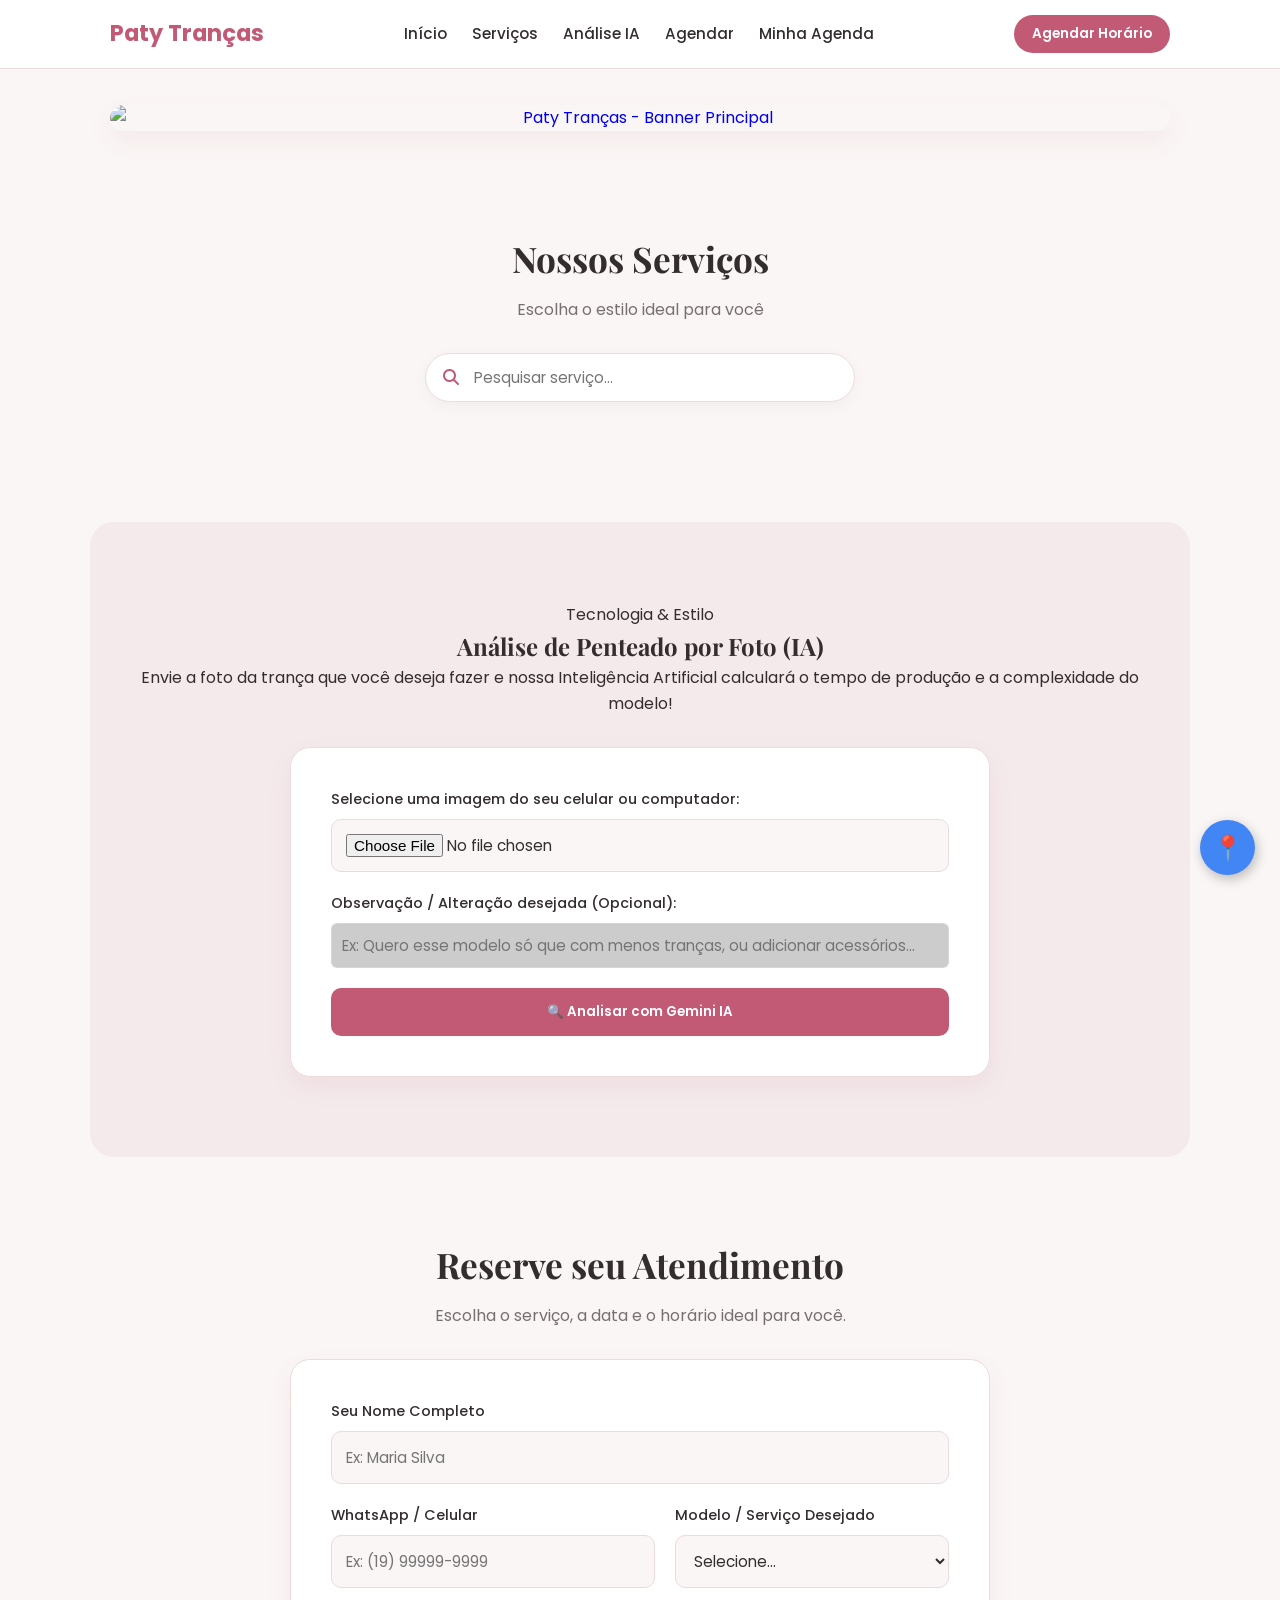
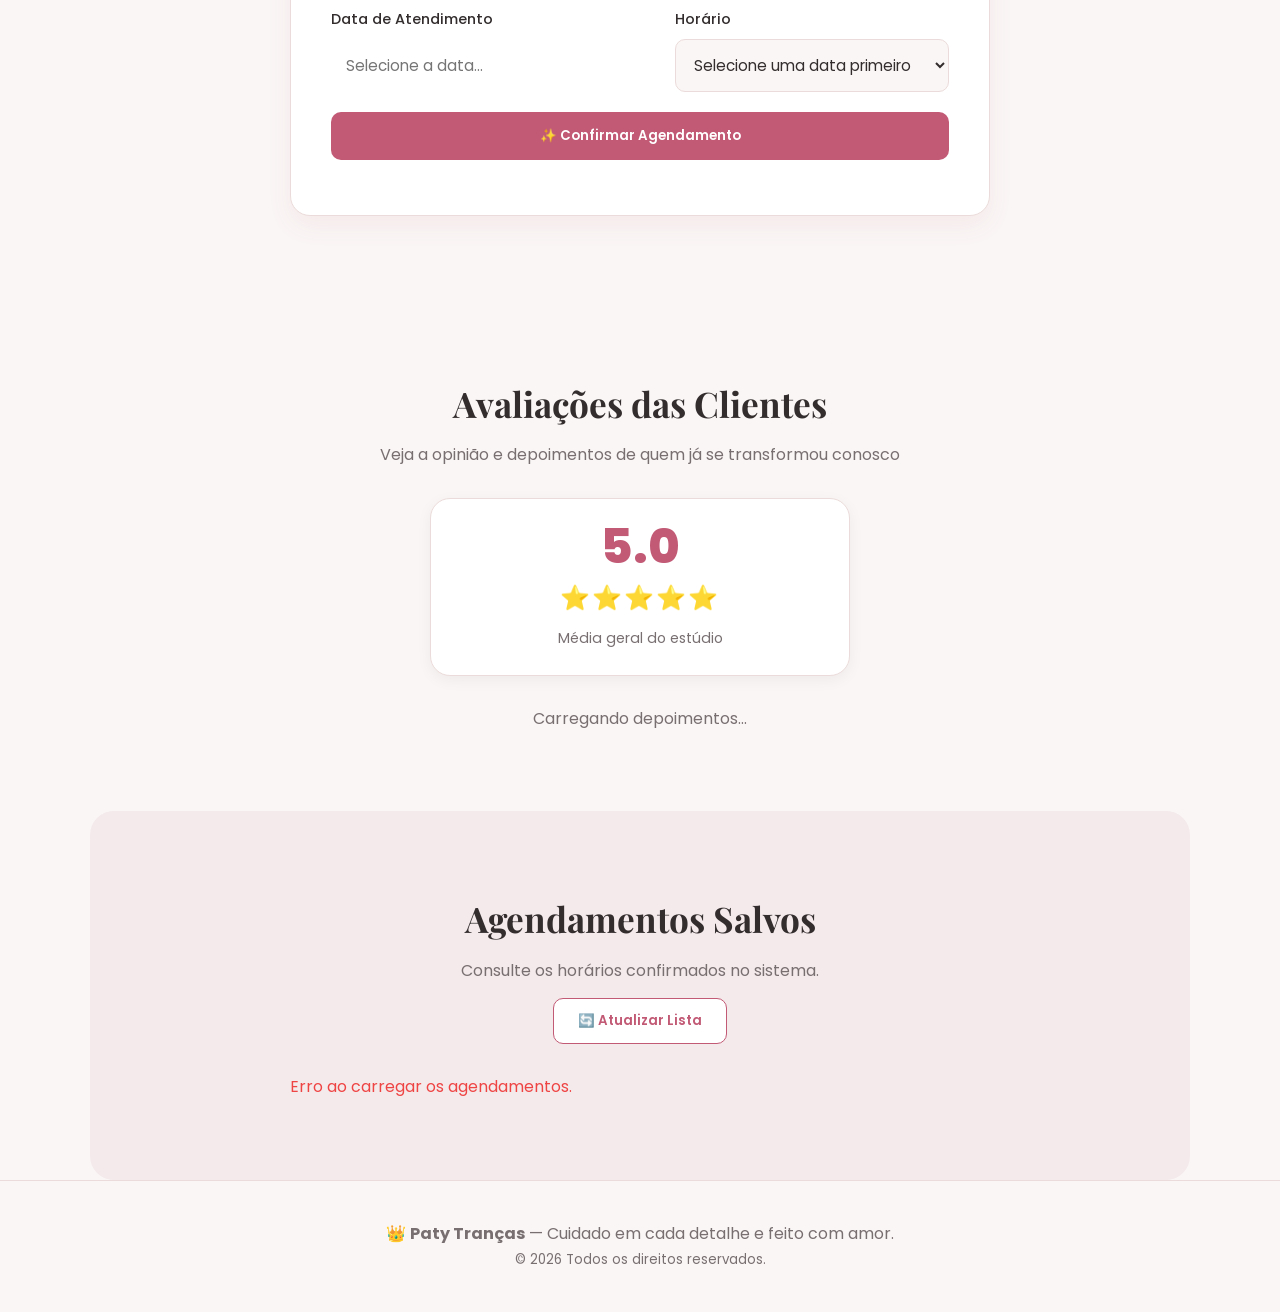
==== frontend/index.html @ fee3b2e7 "Add files via upload" ====
<!DOCTYPE html>
<html lang="pt-BR">
<head>
  <meta charset="UTF-8">
  <meta name="viewport" content="width=device-width, initial-scale=1.0">
  <title>Paty Tranças | Especialista em Penteados Afro</title>
  <link rel="stylesheet" href="style.css">
  <link href="https://fonts.googleapis.com/css2?family=Playfair+Display:wght@600;700&family=Poppins:wght@300;400;500;600&display=swap" rel="stylesheet">
  <!-- Biblioteca Font Awesome para ícones -->
  <link rel="stylesheet" href="https://cdnjs.cloudflare.com/ajax/libs/font-awesome/6.5.1/css/all.min.css">
  
  <!-- Flatpickr (Estilos do calendário personalizado) -->
  <link rel="stylesheet" href="https://cdn.jsdelivr.net/npm/flatpickr/dist/flatpickr.min.css">
  <link rel="stylesheet" type="text/css" href="https://npmcdn.com/flatpickr/dist/themes/dark.css">
</head>
<body>

  <!-- Menu de Navegação Fixo -->
  <header class="navbar">
    <div class="nav-container">
		<a href="#" class="brand-logo" id="brandLogoContainer">
		  <!-- Imagem inserida dinamicamente via JS -->
		  <span id="brandLogoText">Paty Tranças</span>
		</a>
      
      <!-- Botão Menu visível apenas no Celular -->
      <button class="btn-menu-toggle" onclick="toggleMenuMobile()">Menu</button>

      <!-- Caixa do Menu (desktop normal / modal no mobile) -->
      <nav class="nav-menu" id="navMenu">
        <a href="#home" onclick="fecharMenuMobile()">Início</a>
        <a href="#servicos" onclick="fecharMenuMobile()">Serviços</a>
        <a href="#ia" onclick="fecharMenuMobile()">Análise IA</a>
        <a href="#agendar" onclick="fecharMenuMobile()">Agendar</a>
        <a href="#meus-agendamentos" onclick="fecharMenuMobile()">Minha Agenda</a>
      </nav>

      <a href="#agendar" class="btn-nav-cta">Agendar Horário</a>
    </div>
  </header>

  <!-- Hero Section com Banners Responsivos -->
  <section id="home" class="hero">
  <div class="hero-container">
    <a id="bannerLink" href="#agendar" class="banner-link">
      <picture>
        <source id="bannerMobileSource" media="(max-width: 768px)" srcset="">
        <img id="bannerDesktopImg" src="" alt="Paty Tranças - Banner Principal" class="hero-banner-img">
      </picture>
    </a>
  </div>
</section>

  <!-- Serviços & Catálogo -->
	<section id="servicos" class="section-container">
	  <div class="section-title">
		<h2>Nossos Serviços</h2>
		<p>Escolha o estilo ideal para você</p>
	  </div>

	  <!-- Barra de Pesquisa de Serviços -->
	  <div class="search-box-container">
	    <div class="search-box">
	      <i class="fas fa-search search-icon"></i>
	      <input type="text" id="inputBuscaServico" placeholder="Pesquisar serviço..." aria-label="Pesquisar serviço" oninput="filtrarServicos()">
	    </div>
	  </div>

	  <div id="gridServicos" class="grid-servicos">
		<!-- Os cards serão inseridos aqui pelo JS -->
	  </div>
	</section>

	<!-- Modal com os detalhes do serviço -->
	<div id="modalServico" class="modal-overlay" onclick="fecharModalServico(event)">
	  <div class="modal-card">
		<button class="btn-close" onclick="fecharModalServico(null, true)">&times;</button>
		<img id="modalFoto" src="" alt="Foto da trança" class="modal-img">
		<h2 id="modalNome"></h2>
		<p id="modalPreco" class="price-tag" style="margin: 10px 0;"></p>
		<p id="modalDescricaoLonga" style="color: var(--text-muted); margin-bottom: 20px;"></p>
		<a href="#agendar" class="btn-primary btn-full" onclick="fecharModalServico(null, true)">Agendar este Serviço</a>
	  </div>
	</div>

	<!-- Modal de Avaliação do Atendimento -->
	<div id="modalAvaliacao" class="modal-overlay" onclick="fecharModalAvaliacao(event)">
	  <div class="modal-card">
		<button class="btn-close" onclick="fecharModalAvaliacao(null, true)">&times;</button>
		<h2 style="margin-bottom: 10px; color: var(--primary);">⭐ Avaliar Atendimento</h2>
		<p style="color: var(--text-muted); margin-bottom: 20px; font-size: 0.9rem;">
		  Sua opinião é muito importante para nós! Avalie como foi sua experiência.
		</p>

		<!-- 1. Tempo de Execução -->
		<div class="rating-group">
		  <label><strong>⏱️ Tempo de Execução:</strong></label>
		  <div class="stars-container" id="starsTempoExecucao">
		    <i class="far fa-star star-btn" onclick="selecionarEstrela('starsTempoExecucao', 1)"></i>
		    <i class="far fa-star star-btn" onclick="selecionarEstrela('starsTempoExecucao', 2)"></i>
		    <i class="far fa-star star-btn" onclick="selecionarEstrela('starsTempoExecucao', 3)"></i>
		    <i class="far fa-star star-btn" onclick="selecionarEstrela('starsTempoExecucao', 4)"></i>
		    <i class="far fa-star star-btn" onclick="selecionarEstrela('starsTempoExecucao', 5)"></i>
		  </div>
		</div>

		<!-- 2. Avaliação da Trança -->
		<div class="rating-group">
		  <label><strong>💇‍♀️ Avaliação da Trança:</strong></label>
		  <div class="stars-container" id="starsAvaliacaoTranca">
		    <i class="far fa-star star-btn" onclick="selecionarEstrela('starsAvaliacaoTranca', 1)"></i>
		    <i class="far fa-star star-btn" onclick="selecionarEstrela('starsAvaliacaoTranca', 2)"></i>
		    <i class="far fa-star star-btn" onclick="selecionarEstrela('starsAvaliacaoTranca', 3)"></i>
		    <i class="far fa-star star-btn" onclick="selecionarEstrela('starsAvaliacaoTranca', 4)"></i>
		    <i class="far fa-star star-btn" onclick="selecionarEstrela('starsAvaliacaoTranca', 5)"></i>
		  </div>
		</div>

		<!-- 3. Sugestão -->
		<div class="form-group" style="margin-top: 15px;">
		  <label for="inputSugestaoServ"><strong>💬 Sugestão / Comentário:</strong></label>
		  <textarea id="inputSugestaoServ" placeholder="Deixe seu comentário ou sugestão..." rows="3" style="width:100%; padding:12px; border-radius:10px; border:1px solid var(--border); font-family:inherit; font-size:0.95rem; outline:none; background:var(--bg-main); color:var(--text-main);"></textarea>
		</div>

		<button class="btn-primary btn-full" style="margin-top: 15px;" onclick="submeterAvaliacao()">✨ Enviar Avaliação</button>
		<div id="msgStatusAvaliacao" style="margin-top: 12px; text-align: center; font-weight: 600;"></div>
	  </div>
	</div>

  <!-- Ferramenta de IA Exclusiva -->
  <section id="ia" class="section-container bg-highlight">
    <div class="ia-box">
      <div class="ia-header">
        <span class="badge-tag">Tecnologia & Estilo</span>
        <h2>Análise de Penteado por Foto (IA)</h2>
        <p>Envie a foto da trança que você deseja fazer e nossa Inteligência Artificial calculará o tempo de produção e a complexidade do modelo!</p>
      </div>

      <div class="ia-card">
        <div class="form-group">
          <label for="fotoInput">Selecione uma imagem do seu celular ou computador:</label>
          <input type="file" id="fotoInput" accept="image/*" onchange="previewFoto(event)">
        </div>

        <div id="previewContainer" class="preview-box" style="display: none;">
          <img id="imgPreview" src="" alt="Pré-visualização">
        </div>

        <!-- ADICIONE O CAMPO DE OBSERVAÇÃO LOGO ABAIXO -->
        <div class="form-group" style="margin-top: 15px;">
          <label for="observacaoIA">Observação / Alteração desejada (Opcional):</label>
          <input type="text" id="observacaoIA" placeholder="Ex: Quero esse modelo só que com menos tranças, ou adicionar acessórios..." style="width: 100%; padding: 10px; border-radius: 6px; border: 1px solid rgba(255,255,255,0.2); background: rgba(0,0,0,0.2); color: white;">
        </div>

        <button class="btn-primary btn-full" onclick="analisarFoto()">🔍 Analisar com Gemini IA</button>

        <div id="resultadoIA" class="resultado-ia-card" style="display: none;"></div>
      </div>
    </div>
  </section>

  <!-- Seção de Agendamento -->
  <section id="agendar" class="section-container">
    <div class="section-title">
      <h2>Reserve seu Atendimento</h2>
      <p>Escolha o serviço, a data e o horário ideal para você.</p>
    </div>

    <div class="form-card">
      <form id="formAgendamento" onsubmit="agendar(event)">
        <div class="form-group">
          <label for="nome">Seu Nome Completo</label>
          <input type="text" id="nome" placeholder="Ex: Maria Silva" required>
        </div>

        <div class="form-row">
          <div class="form-group">
            <label for="telefone">WhatsApp / Celular</label>
            <input type="tel" id="telefone" placeholder="Ex: (19) 99999-9999" maxlength="15" required>
          </div>
          <div class="form-group">
            <label for="servico">Modelo / Serviço Desejado</label>
            <select id="servico" required>
              <option value="">Selecione...</option>
              <option value="Box Braids">Box Braids</option>
              <option value="Nagô Desenhada">Nagô Desenhada</option>
              <option value="Goddess Braids">Goddess Braids</option>
              <option value="Fulani Braids">Fulani Braids</option>
            </select>
          </div>
        </div>

        <div class="form-row">
          <div class="form-group">
            <label for="data">Data de Atendimento</label>
            <!-- Alterado para type="text" para o Flatpickr gerenciar o calendário personalizado -->
            <input type="text" id="data" placeholder="Selecione a data..." readonly required style="cursor: pointer;">
          </div>
          <div class="form-group">
            <label for="horario">Horário</label>
            <!-- Alterado de input type="time" para select -->
            <select id="horario" required>
              <option value="">Selecione uma data primeiro</option>
            </select>
          </div>
        </div>

        <div style="display: flex; flex-direction: column; gap: 10px;">
          <button type="submit" id="btnSubmitAgendamento" class="btn-primary btn-full">✨ Confirmar Agendamento</button>
          <button type="button" id="btnCancelarReagendamento" class="btn-secondary btn-full" style="display: none;" onclick="cancelarModoReagendamento()">❌ Cancelar Reagendamento</button>
        </div>
      </form>
      <div id="mensagemStatus" class="status-msg"></div>
    </div>
  </section>

  <!-- Seção de Avaliações e Depoimentos das Clientes -->
  <section id="avaliacoes-publicas" class="section-container">
    <div class="section-title">
      <h2>Avaliações das Clientes</h2>
      <p>Veja a opinião e depoimentos de quem já se transformou conosco</p>
    </div>

    <!-- Média Geral de Estrelas -->
    <div id="caixaMediaAvaliacoes" class="media-avaliacoes-card">
      <div class="media-score-box">
        <span id="scoreMediaTranca" class="score-num">5.0</span>
        <div id="starsMediaTranca" class="stars-display">⭐⭐⭐⭐⭐</div>
        <span id="totalAvaliacoesText" class="total-reviews">Média geral do estúdio</span>
      </div>
    </div>

    <!-- Grid de Comentários Aprovados -->
    <div id="gridComentariosPublicos" class="grid-comentarios">
      <p style="text-align: center; color: var(--text-muted); grid-column: 1 / -1;">Carregando depoimentos...</p>
    </div>
  </section>

  <!-- Meus Agendamentos -->
  <section id="meus-agendamentos" class="section-container bg-highlight">
    <div class="section-title">
      <h2>Agendamentos Salvos</h2>
      <p>Consulte os horários confirmados no sistema.</p>
      <button class="btn-secondary" onclick="carregarAgendamentos()" style="margin-top: 15px;">🔄 Atualizar Lista</button>
    </div>

    <div id="listaAgendamentos" class="agendamentos-grid">
      <p style="text-align: center; color: var(--text-muted);">Carregando agendamentos...</p>
    </div>
  </section>

  <!-- Rodapé -->
  <footer>
    <div class="footer-container">
      <p>👑 <strong>Paty Tranças</strong> — Cuidado em cada detalhe e feito com amor.</p>
      <p><small>&copy; 2026 Todos os direitos reservados.</small></p>
    </div>
  </footer>

  <!-- Modal de Localização / Como Chegar -->
  <div id="modalLocalizacao" class="modal-overlay" onclick="fecharModalLocalizacao(event)">
    <div class="modal-card" style="text-align: center;">
      <button class="btn-close" onclick="fecharModalLocalizacao(null, true)">&times;</button>
      <h2 style="margin-bottom: 15px;">📍 Nosso Endereço</h2>
      <p id="textoEnderecoExibicao" style="color: var(--text-muted); margin-bottom: 25px; font-size: 1.05rem;">
        Carregando endereço...
      </p>
      
      <div style="display: flex; flex-direction: column; gap: 12px;">
        <a id="linkGoogleMaps" href="#" target="_blank" class="btn-primary" style="background-color: #4285F4;">
          🗺️ Abrir no Google Maps
        </a>
        <a id="linkUber" href="#" target="_blank" class="btn-secondary">
          🚗 Chamar Uber
        </a>
      </div>
    </div>
  </div>

  <!-- Container dos Botões Flutuantes (WhatsApp, Instagram e Localização) -->
  <div class="social-float-container">
    <!-- Botão WhatsApp -->
    <a id="btnWhatsappFlutuante" href="#" target="_blank" rel="noopener noreferrer" class="social-float whatsapp-float" title="Fale pelo WhatsApp">
      <i class="fab fa-whatsapp"></i>
    </a>

    <!-- Botão Instagram -->
    <a id="btnInstagramFlutuante" href="#" target="_blank" rel="noopener noreferrer" class="social-float instagram-float" title="Siga no Instagram">
      <i class="fab fa-instagram"></i>
    </a>

    <!-- Botão Localização / Como Chegar -->
    <button onclick="abrirModalLocalizacao()" class="social-float location-float" title="Como Chegar">
      📍
    </button>
  </div>

  <!-- Scripts do Flatpickr e Tradução para Português -->
  <script src="https://cdn.jsdelivr.net/npm/flatpickr"></script>
  <script src="https://npmcdn.com/flatpickr/dist/l10n/pt.js"></script>

  <!-- Seu script principal -->
  <script src="script.js"></script>
</body>
</html>
---- frontend/style.css ----
:root {
  --primary: #c25975;
  --primary-hover: #a6435d;
  --gold: #d4af37;
  --bg-main: #faf6f5;
  --bg-card: #ffffff;
  --bg-highlight: #f4eaeb;
  --text-main: #332d2e;
  --text-muted: #786f71;
  --border: #ebdcdb;
  --shadow: 0 10px 25px rgba(194, 89, 117, 0.08);
}

* {
  box-sizing: border-box;
  margin: 0;
  padding: 0;
  font-family: 'Poppins', sans-serif;
  scroll-behavior: smooth;
}

body {
  background-color: var(--bg-main);
  color: var(--text-main);
  line-height: 1.6;
}

h1, h2, h3 {
  font-family: 'Playfair Display', serif;
  color: var(--text-main);
}

/* Navbar Fixa */
.navbar {
  position: fixed;
  top: 0;
  left: 0;
  width: 100%;
  background: rgba(255, 255, 255, 0.95);
  backdrop-filter: blur(8px);
  border-bottom: 1px solid var(--border);
  z-index: 1000;
  padding: 15px 0;
}

.nav-container {
  max-width: 1100px;
  margin: 0 auto;
  padding: 0 20px;
  display: flex;
  justify-content: space-between;
  align-items: center;
  position: relative;
}

.brand-logo {
  display: flex;
  align-items: center;
  text-decoration: none;
  font-family: 'Playfair Display', serif;
  font-size: 1.4rem;
  font-weight: 700;
  color: var(--primary);
}

.brand-logo-img {
  height: 55px !important;
  width: auto !important;
  max-width: 180px;
  border-radius: 12px;
  object-fit: contain;
  display: block !important;
}

.nav-menu {
  display: flex;
  gap: 25px;
}

.nav-menu a {
  text-decoration: none;
  color: var(--text-main);
  font-size: 0.95rem;
  font-weight: 500;
  transition: 0.2s;
}

.nav-menu a:hover {
  color: var(--primary);
}

.btn-nav-cta {
  background-color: var(--primary);
  color: white;
  padding: 8px 18px;
  border-radius: 20px;
  text-decoration: none;
  font-size: 0.85rem;
  font-weight: 600;
  transition: 0.2s;
}

.btn-nav-cta:hover {
  background-color: var(--primary-hover);
}

/* Botão Menu estilo pílula (Oculto no PC) */
.btn-menu-toggle {
  display: none;
  background-color: #ffffff;
  color: var(--text-main);
  border: 1px solid var(--border);
  padding: 8px 22px;
  border-radius: 20px;
  font-weight: 600;
  font-size: 0.9rem;
  cursor: pointer;
  box-shadow: 0 2px 8px rgba(0,0,0,0.05);
}

/* Hero Section (Área dos Banners Responsivos) */
.hero {
  padding-top: 105px;
  padding-bottom: 20px;
  background: var(--bg-main);
  text-align: center;
  width: 100%;
}

.hero-container {
  max-width: 1100px;
  margin: 0 auto;
  padding: 0 20px;
}

.banner-link {
  display: block;
  text-decoration: none;
  overflow: hidden;
  border-radius: 20px;
  box-shadow: var(--shadow);
  transition: transform 0.2s ease;
}

.banner-link:hover {
  transform: scale(1.005);
}

.hero-banner-img {
  width: 100%;
  height: auto;
  display: block;
  border-radius: 20px;
  object-fit: cover;
}

/* Containers das Seções */
.section-container {
  max-width: 1100px;
  margin: 0 auto;
  padding: 80px 20px;
}

.bg-highlight {
  background-color: var(--bg-highlight);
  border-radius: 24px;
}

.section-title {
  text-align: center;
  margin-bottom: 30px;
}

.section-title h2 {
  font-size: 2.2rem;
  margin-bottom: 10px;
}

.section-title p {
  color: var(--text-muted);
}

/* Barra de Pesquisa de Serviços */
.search-box-container {
  max-width: 450px;
  margin: 0 auto 40px auto;
  padding: 0 10px;
}

.search-box {
  position: relative;
  display: flex;
  align-items: center;
}

.search-icon {
  position: absolute;
  left: 18px;
  color: var(--primary);
  font-size: 1rem;
  pointer-events: none;
}

#inputBuscaServico {
  width: 100%;
  padding: 12px 18px 12px 48px;
  border-radius: 25px;
  border: 1px solid var(--border);
  background-color: var(--bg-card);
  font-size: 0.95rem;
  color: var(--text-main);
  box-shadow: 0 4px 15px rgba(0, 0, 0, 0.04);
  transition: border-color 0.2s, box-shadow 0.2s;
}

#inputBuscaServico:focus {
  border-color: var(--primary);
  box-shadow: 0 4px 18px rgba(194, 89, 117, 0.15);
}

/* Grid de Serviços */
.grid-servicos {
  display: grid;
  grid-template-columns: repeat(auto-fit, minmax(240px, 1fr));
  gap: 25px;
}

.card-servico {
  background: var(--bg-card);
  padding: 25px;
  border-radius: 16px;
  border: 1px solid var(--border);
  box-shadow: var(--shadow);
  transition: transform 0.2s ease, box-shadow 0.2s ease;
  cursor: pointer;
  display: flex;
  flex-direction: column;
}

.card-servico:hover {
  transform: translateY(-5px);
  box-shadow: 0 12px 30px rgba(194, 89, 117, 0.15);
}

.card-servico h3 {
  font-size: 1.3rem;
  color: var(--text-main);
  margin-bottom: 10px;
}

.card-servico-img {
  width: 100%;
  aspect-ratio: 4 / 5;
  object-fit: cover;
  object-position: top center;
  border-radius: 8px;
  margin-bottom: 12px;
}

.card-servico p {
  color: var(--text-muted);
  font-size: 0.9rem;
  margin-bottom: 12px;
  flex-grow: 1;
}

.info-rapida-servico {
  font-size: 0.85rem;
  color: var(--text-muted);
  margin-bottom: 12px;
  background-color: var(--bg-main);
  padding: 8px 12px;
  border-radius: 8px;
}

.price-tag {
  display: inline-block;
  font-weight: 700;
  color: var(--primary);
  font-size: 1.05rem;
}

/* Modal Detalhado de Serviços */
.modal-overlay {
  display: none;
  position: fixed;
  top: 0;
  left: 0;
  width: 100%;
  height: 100%;
  background: rgba(0, 0, 0, 0.6);
  backdrop-filter: blur(4px);
  z-index: 2000;
  justify-content: center;
  align-items: center;
  padding: 20px;
}

.modal-card {
  background: var(--bg-card);
  padding: 30px;
  border-radius: 20px;
  max-width: 500px;
  width: 100%;
  position: relative;
  box-shadow: 0 15px 35px rgba(0, 0, 0, 0.2);
  border: 1px solid var(--border);
  max-height: 90vh;
  overflow-y: auto;
}

.modal-img {
  width: 100%;
  max-height: 260px;
  object-fit: cover;
  border-radius: 14px;
  margin-bottom: 15px;
}

#modalDescricaoLonga small {
  font-size: 0.8rem;
  background-color: rgba(0, 0, 0, 0.04);
  padding: 8px 10px;
  border-left: 3px solid #e67e22;
  border-radius: 4px;
  margin-top: 8px;
}

.btn-close {
  position: absolute;
  top: 15px;
  right: 20px;
  background: none;
  border: none;
  font-size: 2rem;
  cursor: pointer;
  color: var(--text-muted);
  line-height: 1;
}

/* Form e IA Cards */
.form-card, .ia-card {
  background: var(--bg-card);
  padding: 40px;
  border-radius: 20px;
  border: 1px solid var(--border);
  box-shadow: var(--shadow);
  max-width: 700px;
  margin: 0 auto;
}

.ia-header {
  text-align: center;
  margin-bottom: 30px;
}

.form-group {
  margin-bottom: 20px;
  display: flex;
  flex-direction: column;
  gap: 8px;
}

.form-row {
  display: grid;
  grid-template-columns: 1fr 1fr;
  gap: 20px;
}

label {
  font-size: 0.9rem;
  font-weight: 500;
}

input, select {
  background: #faf6f5;
  border: 1px solid var(--border);
  padding: 14px;
  border-radius: 10px;
  font-size: 0.95rem;
  color: var(--text-main);
  outline: none;
}

input:focus, select:focus {
  border-color: var(--primary);
}

.btn-primary {
  background-color: var(--primary);
  color: white;
  border: none;
  padding: 14px 28px;
  border-radius: 10px;
  font-weight: 600;
  cursor: pointer;
  text-decoration: none;
  display: inline-block;
  transition: 0.2s;
  text-align: center;
}

.btn-primary:hover {
  background-color: var(--primary-hover);
}

.btn-secondary {
  background-color: #ffffff;
  color: var(--primary);
  border: 1px solid var(--primary);
  padding: 12px 24px;
  border-radius: 10px;
  font-weight: 600;
  cursor: pointer;
  text-decoration: none;
  display: inline-block;
}

.btn-full {
  width: 100%;
}

.preview-box img {
  max-width: 100%;
  max-height: 250px;
  border-radius: 12px;
  margin-bottom: 15px;
}

.resultado-ia-card {
  margin-top: 25px;
  padding: 20px;
  background-color: #fcf4f6;
  border-left: 4px solid var(--primary);
  border-radius: 8px;
}

/* Agendamentos */
.agendamentos-grid {
  display: flex;
  flex-direction: column;
  gap: 18px;
  max-width: 700px;
  margin: 0 auto;
}

.agendamento-card {
  background: var(--bg-card);
  padding: 20px;
  border-radius: 16px;
  border: 1px solid var(--border);
  box-shadow: var(--shadow);
  display: flex;
  flex-direction: column;
  gap: 12px;
  transition: transform 0.2s ease, box-shadow 0.2s ease;
}

.agendamento-card-header {
  display: flex;
  justify-content: space-between;
  align-items: flex-start;
  gap: 12px;
}

.agendamento-cliente {
  font-size: 1.1rem;
  font-weight: 700;
  color: var(--text-main);
  line-height: 1.3;
}

.agendamento-servico {
  font-size: 0.9rem;
  color: var(--primary);
  font-weight: 600;
  margin-top: 2px;
}

.agendamento-data-badge {
  background: var(--bg-main);
  padding: 6px 14px;
  border-radius: 20px;
  font-size: 0.85rem;
  font-weight: 600;
  color: var(--text-main);
  border: 1px solid var(--border);
  white-space: nowrap;
  flex-shrink: 0;
}

.agendamento-info-row {
  display: flex;
  justify-content: space-between;
  align-items: center;
  flex-wrap: wrap;
  gap: 8px;
  font-size: 0.88rem;
  color: var(--text-muted);
}

/* Avaliação / Estrelas */
.rating-group {
  margin-bottom: 18px;
  display: flex;
  flex-direction: column;
  gap: 8px;
}

.stars-container {
  display: flex;
  gap: 10px;
  font-size: 2rem;
  margin-top: 4px;
}

.star-btn {
  cursor: pointer;
  color: var(--text-main);
  transition: color 0.2s ease, transform 0.15s ease;
}

.star-btn:hover {
  transform: scale(1.2);
}

.star-btn.active {
  color: #d4af37 !important;
}

/* Seção Média de Avaliações e Depoimentos */
.media-avaliacoes-card {
  background: var(--bg-card);
  border: 1px solid var(--border);
  padding: 24px;
  border-radius: 20px;
  text-align: center;
  max-width: 420px;
  margin: 0 auto 30px auto;
  box-shadow: 0 4px 15px rgba(0, 0, 0, 0.05);
}

.score-num {
  font-size: 3rem;
  font-weight: 800;
  color: var(--primary);
  line-height: 1;
}

.stars-display {
  font-size: 1.5rem;
  margin: 8px 0;
  letter-spacing: 2px;
}

.total-reviews {
  font-size: 0.88rem;
  color: var(--text-muted);
}

.grid-comentarios {
  display: grid;
  grid-template-columns: repeat(auto-fit, minmax(280px, 1fr));
  gap: 20px;
  margin-top: 20px;
}

.comentario-card {
  background: var(--bg-card);
  border: 1px solid var(--border);
  border-radius: 16px;
  padding: 20px;
  display: flex;
  flex-direction: column;
  gap: 10px;
  box-shadow: 0 2px 10px rgba(0, 0, 0, 0.03);
}

.comentario-header {
  display: flex;
  justify-content: space-between;
  align-items: center;
}

.comentario-cliente {
  font-weight: 700;
  font-size: 1.05rem;
  color: var(--text-main);
}

.comentario-servico {
  font-size: 0.85rem;
  color: var(--gold);
  font-weight: 600;
}

.comentario-texto {
  font-size: 0.95rem;
  color: var(--text-main);
  line-height: 1.5;
  font-style: italic;
}

.agendamento-solicitacao-box {
  background: rgba(239, 68, 68, 0.08);
  border: 1px solid rgba(239, 68, 68, 0.25);
  padding: 10px 14px;
  border-radius: 12px;
  display: flex;
  justify-content: space-between;
  align-items: center;
  gap: 10px;
  font-size: 0.85rem;
  color: #dc2626;
  font-weight: 500;
}

.agendamento-solicitacao-box.reagendamento {
  background: rgba(59, 130, 246, 0.08);
  border-color: rgba(59, 130, 246, 0.25);
  color: #2563eb;
}

.btn-cancelar-solicitacao {
  background: #ef4444;
  color: white;
  border: none;
  padding: 6px 12px;
  border-radius: 8px;
  font-size: 0.8rem;
  font-weight: 600;
  cursor: pointer;
  white-space: nowrap;
  transition: background 0.2s, transform 0.1s;
}

.btn-cancelar-solicitacao:hover {
  background: #dc2626;
  transform: scale(1.02);
}

.agendamento-card-actions {
  display: flex;
  gap: 10px;
  justify-content: flex-end;
  margin-top: 4px;
}

.agendamento-card-actions button {
  padding: 8px 16px;
  border: none;
  border-radius: 8px;
  color: white;
  cursor: pointer;
  font-size: 0.85rem;
  font-weight: 600;
  transition: opacity 0.2s, transform 0.1s;
}

.agendamento-card-actions button:hover {
  opacity: 0.9;
  transform: scale(1.02);
}

.status-msg {
  margin-top: 15px;
  font-weight: 600;
  text-align: center;
}

/* Rodapé */
footer {
  text-align: center;
  padding: 40px 20px;
  border-top: 1px solid var(--border);
  color: var(--text-muted);
}

/* Botões Flutuantes (WhatsApp + Instagram) */
.social-float-container {
  position: fixed;
  bottom: 25px;
  right: 25px;
  display: flex;
  flex-direction: column;
  gap: 12px;
  z-index: 1000;
  /* Transição suave para deslizar de volta */
  transition: transform 0.4s cubic-bezier(0.25, 0.8, 0.25, 1), opacity 0.4s ease;
}

.social-float {
  width: 55px;
  height: 55px;
  border-radius: 50%;
  color: #ffffff !important;
  display: flex;
  align-items: center;
  justify-content: center;
  font-size: 28px;
  text-decoration: none;
  box-shadow: 2px 4px 12px rgba(0, 0, 0, 0.25);
  transition: transform 0.2s ease-in-out;
}

.social-float:hover {
  transform: scale(1.1);
}

.whatsapp-float {
  background-color: #25d366;
}

.instagram-float {
  background: linear-gradient(45deg, #f09433 0%, #e6683c 25%, #dc2743 50%, #cc2366 75%, #bc1888 100%);
}

.social-float i {
  color: #ffffff !important;
}

/* Estado Recuado / Oculto por Inatividade */
.social-float-container.hidden-idle {
  /* Desliza o container 58px para a direita (deixa ~22px visíveis na borda) */
  transform: translateX(58px);
  opacity: 0.85;
}

/* Revela o botão ao passar o mouse diretamente na pontinha que sobrou */
.social-float-container.hidden-idle:hover {
  transform: translateX(0);
  opacity: 1;
}

/* Estilo específico para o botão flutuante de Localização */
.location-float {
  background-color: #4285F4; /* Azul estilo Google Maps */
  font-size: 24px;          /* Tamanho do emoji/ícone */
  border: none;
  cursor: pointer;
}

.location-float:hover {
  transform: scale(1.1);
}

/* Responsividade Mobile */
@media (max-width: 768px) {
  .hero {
    padding-top: 95px;
  }

  .hero-container {
    padding: 0 12px;
  }

  .banner-link,
  .hero-banner-img {
    border-radius: 16px;
  }

  .form-row { 
    grid-template-columns: 1fr; 
  }

  .btn-nav-cta {
    display: none;
  }

  .btn-menu-toggle {
    display: block;
  }

  .nav-menu {
    display: none;
    position: absolute;
    top: 60px;
    left: 15px;
    right: 15px;
    background: #ffffff;
    border: 1px solid var(--border);
    border-radius: 16px;
    padding: 20px;
    flex-direction: column;
    gap: 12px;
    box-shadow: 0 10px 30px rgba(0, 0, 0, 0.15);
    z-index: 1001;
  }

  .nav-menu.open {
    display: flex;
  }

  .nav-menu a {
    font-size: 1.05rem;
    font-weight: 500;
    padding: 10px 0;
    border-bottom: 1px solid #f2f2f2;
    color: var(--text-main);
  }

  .nav-menu a:last-child {
    border-bottom: none;
  }

  /* Garante que todos os inputs e selects ocupem exatamente a largura interna do quadrado */
  input, select {
    width: 100%;
  }

  /* Ajusta o espaçamento interno do quadrado branco no celular para dar mais margem às laterais */
  .form-card {
    padding: 25px 20px;
  }

  /* Ajustes do Card de Agendamentos no Celular */
  .agendamento-card {
    padding: 16px;
    gap: 12px;
  }

  .agendamento-card-header {
    flex-direction: column;
    align-items: flex-start;
    gap: 6px;
  }

  .agendamento-data-badge {
    align-self: flex-start;
    font-size: 0.8rem;
    padding: 5px 12px;
  }

  .agendamento-card-actions {
    width: 100%;
    margin-top: 6px;
  }

  .agendamento-card-actions button {
    flex: 1;
    text-align: center;
    padding: 10px;
  }

  .agendamento-solicitacao-box {
    flex-direction: column;
    align-items: flex-start;
    gap: 8px;
  }

  .btn-cancelar-solicitacao {
    width: 100%;
    text-align: center;
    padding: 8px;
  }
}

/* ============================================================= */
/* AJUSTES VISUAIS PARA O CALENDÁRIO FLATPICKR                   */
/* ============================================================= */

/* Garante que o input de data tenha a mesma cara dos outros inputs do form */
#data {
  background-color: var(--bg-card, #1e1e1e);
  color: var(--text-main, #ffffff);
  border: 1px solid var(--border-color, rgba(255, 255, 255, 0.1));
  font-family: 'Poppins', sans-serif;
}

/* Personalização leve do tema escuro do Flatpickr para combinar com as cores do site */
.flatpickr-calendar.dark {
  background: #1a1a1a !important;
  box-shadow: 0px 10px 30px rgba(0, 0, 0, 0.5) !important;
  border: 1px solid rgba(255, 255, 255, 0.1) !important;
  font-family: 'Poppins', sans-serif !important;
}

/* Cor de destaque nos dias selecionados (ex: cor primária do seu site) */
.flatpickr-day.selected, 
.flatpickr-day.selected:hover {
  background: var(--primary-color, #c25975) !important;
  border-color: var(--primary-color, #c25975) !important;
}
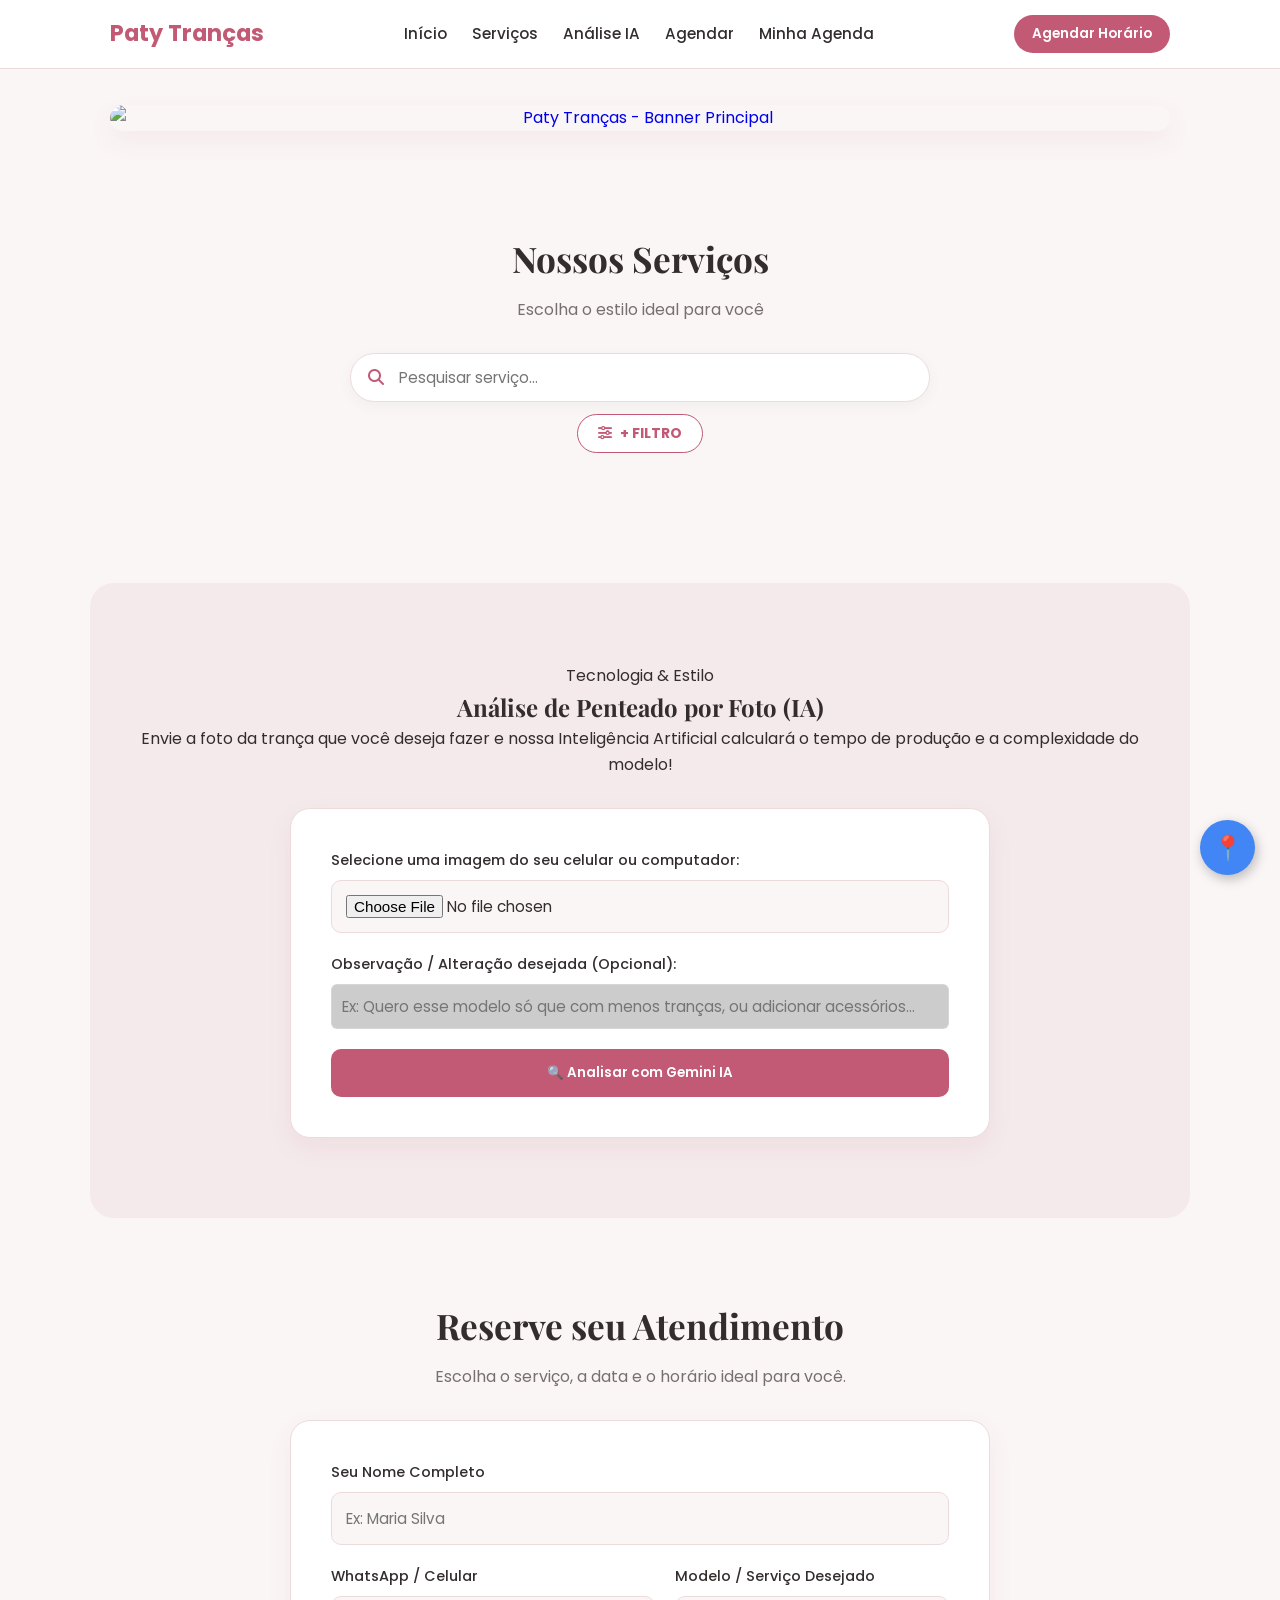
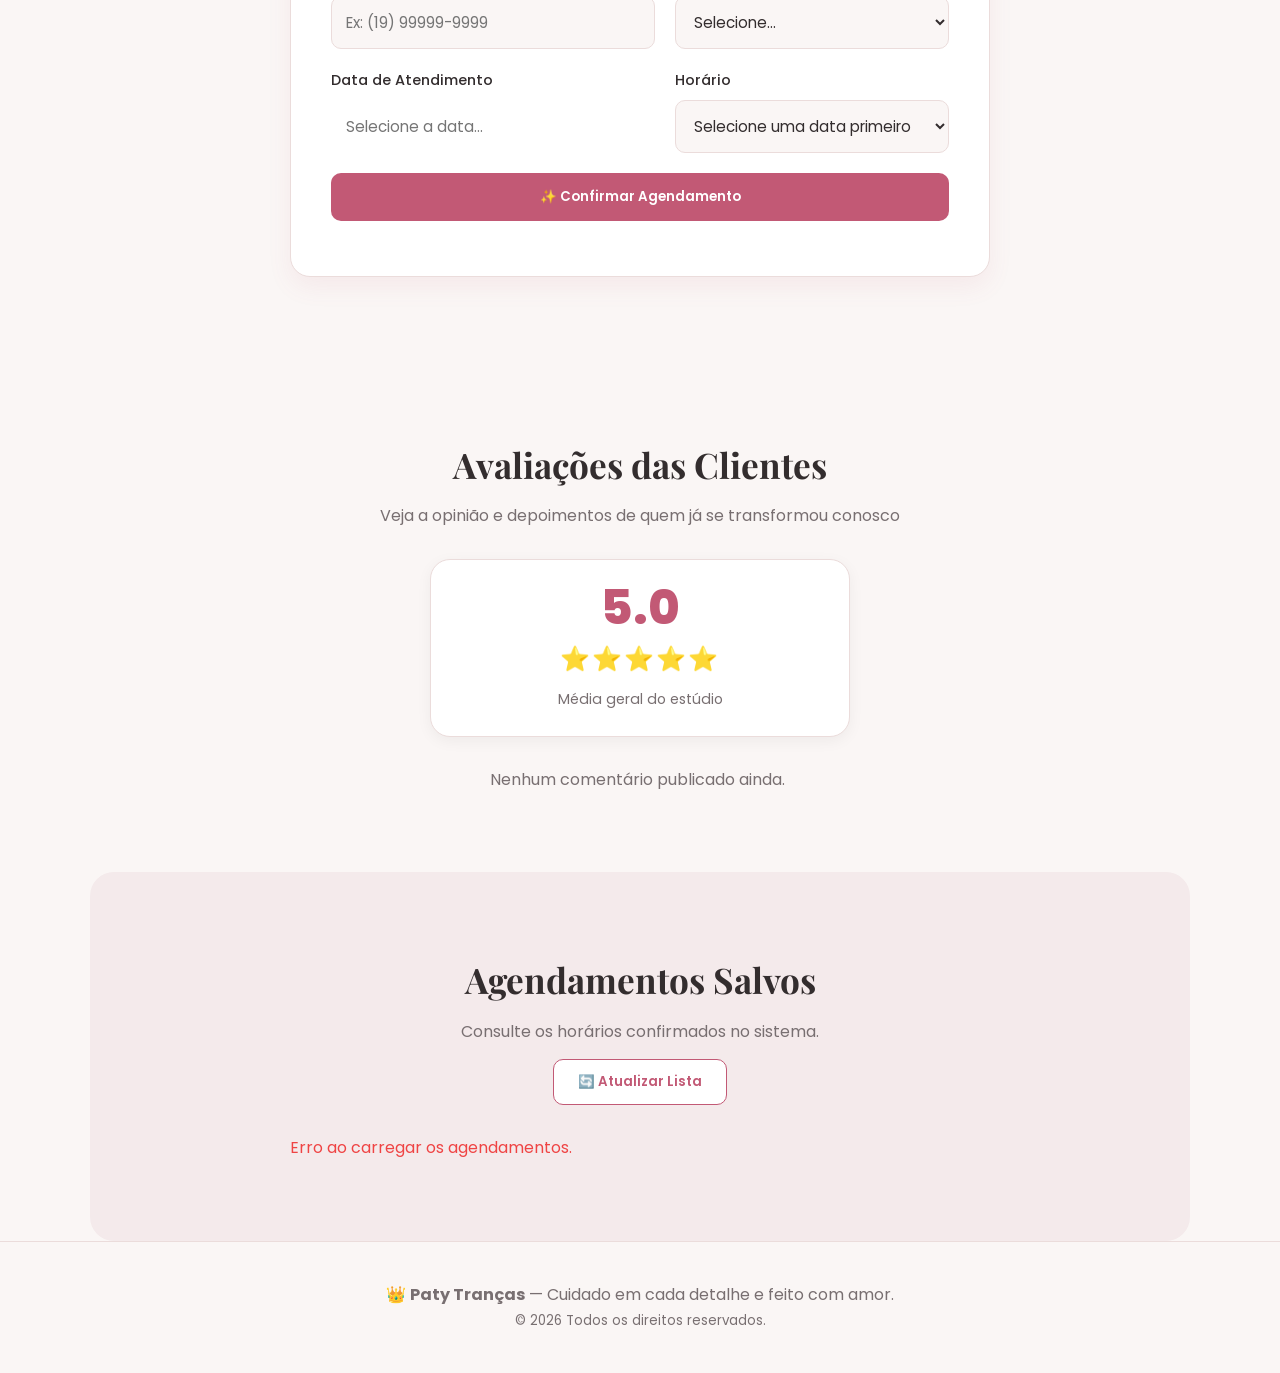
==== commit d428ee3b: "Add files via upload" ====
--- a/frontend/index.html
+++ b/frontend/index.html
@@ -58,11 +58,25 @@
 		<p>Escolha o estilo ideal para você</p>
 	  </div>
 
-	  <!-- Barra de Pesquisa de Serviços -->
+	  <!-- Barra de Pesquisa de Serviços e Filtros -->
 	  <div class="search-box-container">
 	    <div class="search-box">
 	      <i class="fas fa-search search-icon"></i>
 	      <input type="text" id="inputBuscaServico" placeholder="Pesquisar serviço..." aria-label="Pesquisar serviço" oninput="filtrarServicos()">
+	    </div>
+
+	    <!-- Botão e Opções de Filtro -->
+	    <div class="filter-controls-container">
+	      <button class="btn-toggle-filtro" onclick="toggleFiltrosOpcoes()">
+	        <i class="fas fa-sliders-h"></i> + FILTRO
+	      </button>
+
+	      <div id="filtroOpcoesContainer" class="filtro-chips-group" style="display: none;">
+	        <button class="chip-filtro active" onclick="selecionarCategoriaFiltro('todas', this)">Todas</button>
+	        <button class="chip-filtro" onclick="selecionarCategoriaFiltro('feminina', this)">👩 Femininas</button>
+	        <button class="chip-filtro" onclick="selecionarCategoriaFiltro('masculina', this)">👨 Masculinas</button>
+	        <button class="chip-filtro" onclick="selecionarCategoriaFiltro('favorito', this)">❤️ Favoritos</button>
+	      </div>
 	    </div>
 	  </div>
 
--- a/frontend/style.css
+++ b/frontend/style.css
@@ -218,11 +218,106 @@
   box-shadow: 0 4px 18px rgba(194, 89, 117, 0.15);
 }
 
+/* Filtros e Favoritos de Serviços */
+.search-box-container {
+  max-width: 600px;
+  margin: 0 auto 30px auto;
+  display: flex;
+  flex-direction: column;
+  gap: 12px;
+}
+
+.filter-controls-container {
+  display: flex;
+  flex-direction: column;
+  align-items: center;
+  gap: 12px;
+}
+
+.btn-toggle-filtro {
+  background: var(--bg-card);
+  color: var(--primary);
+  border: 1px solid var(--primary);
+  padding: 8px 20px;
+  border-radius: 20px;
+  font-size: 0.88rem;
+  font-weight: 700;
+  cursor: pointer;
+  display: inline-flex;
+  align-items: center;
+  gap: 8px;
+  transition: all 0.2s ease;
+}
+
+.btn-toggle-filtro:hover {
+  background: var(--primary);
+  color: white;
+}
+
+.filtro-chips-group {
+  display: flex;
+  flex-wrap: wrap;
+  justify-content: center;
+  gap: 8px;
+}
+
+.chip-filtro {
+  background: var(--bg-card);
+  border: 1px solid var(--border);
+  color: var(--text-main);
+  padding: 6px 16px;
+  border-radius: 18px;
+  font-size: 0.85rem;
+  font-weight: 600;
+  cursor: pointer;
+  transition: all 0.2s ease;
+}
+
+.chip-filtro:hover, .chip-filtro.active {
+  background: var(--primary);
+  color: white;
+  border-color: var(--primary);
+}
+
+/* Header do Card de Serviço e Ícone de Coração */
+.card-servico-header {
+  display: flex;
+  justify-content: space-between;
+  align-items: center;
+  margin-bottom: 10px;
+}
+
+.card-servico-header h3 {
+  margin-bottom: 0;
+}
+
+.btn-heart-favorite {
+  background: none;
+  border: none;
+  font-size: 1.35rem;
+  cursor: pointer;
+  color: var(--text-muted);
+  transition: transform 0.15s ease, color 0.15s ease;
+  padding: 4px;
+}
+
+.btn-heart-favorite:hover {
+  transform: scale(1.25);
+}
+
+.btn-heart-favorite i.active,
+.btn-heart-favorite i.fas {
+  color: #e11d48 !important; /* Rosa / Vermelho vibrante */
+}
+
 /* Grid de Serviços */
 .grid-servicos {
   display: grid;
-  grid-template-columns: repeat(auto-fit, minmax(240px, 1fr));
+  grid-template-columns: repeat(auto-fit, minmax(250px, 1fr));
   gap: 25px;
+  max-height: 1020px;
+  overflow-y: auto;
+  padding: 8px 8px 12px 0;
 }
 
 .card-servico {
@@ -439,20 +534,23 @@
 .agendamentos-grid {
   display: flex;
   flex-direction: column;
-  gap: 18px;
+  gap: 14px;
   max-width: 700px;
   margin: 0 auto;
+  max-height: 620px;
+  overflow-y: auto;
+  padding-right: 6px;
 }
 
 .agendamento-card {
   background: var(--bg-card);
-  padding: 20px;
+  padding: 16px;
   border-radius: 16px;
   border: 1px solid var(--border);
   box-shadow: var(--shadow);
   display: flex;
   flex-direction: column;
-  gap: 12px;
+  gap: 10px;
   transition: transform 0.2s ease, box-shadow 0.2s ease;
 }
 
@@ -560,9 +658,33 @@
 
 .grid-comentarios {
   display: grid;
-  grid-template-columns: repeat(auto-fit, minmax(280px, 1fr));
-  gap: 20px;
+  grid-template-columns: repeat(auto-fit, minmax(270px, 1fr));
+  gap: 16px;
   margin-top: 20px;
+  max-height: 560px;
+  overflow-y: auto;
+  padding-right: 6px;
+}
+
+/* Estilização Personalizada das Barras de Rolagem Internas */
+.grid-servicos::-webkit-scrollbar,
+.grid-comentarios::-webkit-scrollbar,
+.agendamentos-grid::-webkit-scrollbar {
+  width: 6px;
+}
+
+.grid-servicos::-webkit-scrollbar-track,
+.grid-comentarios::-webkit-scrollbar-track,
+.agendamentos-grid::-webkit-scrollbar-track {
+  background: rgba(0, 0, 0, 0.05);
+  border-radius: 10px;
+}
+
+.grid-servicos::-webkit-scrollbar-thumb,
+.grid-comentarios::-webkit-scrollbar-thumb,
+.agendamentos-grid::-webkit-scrollbar-thumb {
+  background: var(--primary);
+  border-radius: 10px;
 }
 
 .comentario-card {
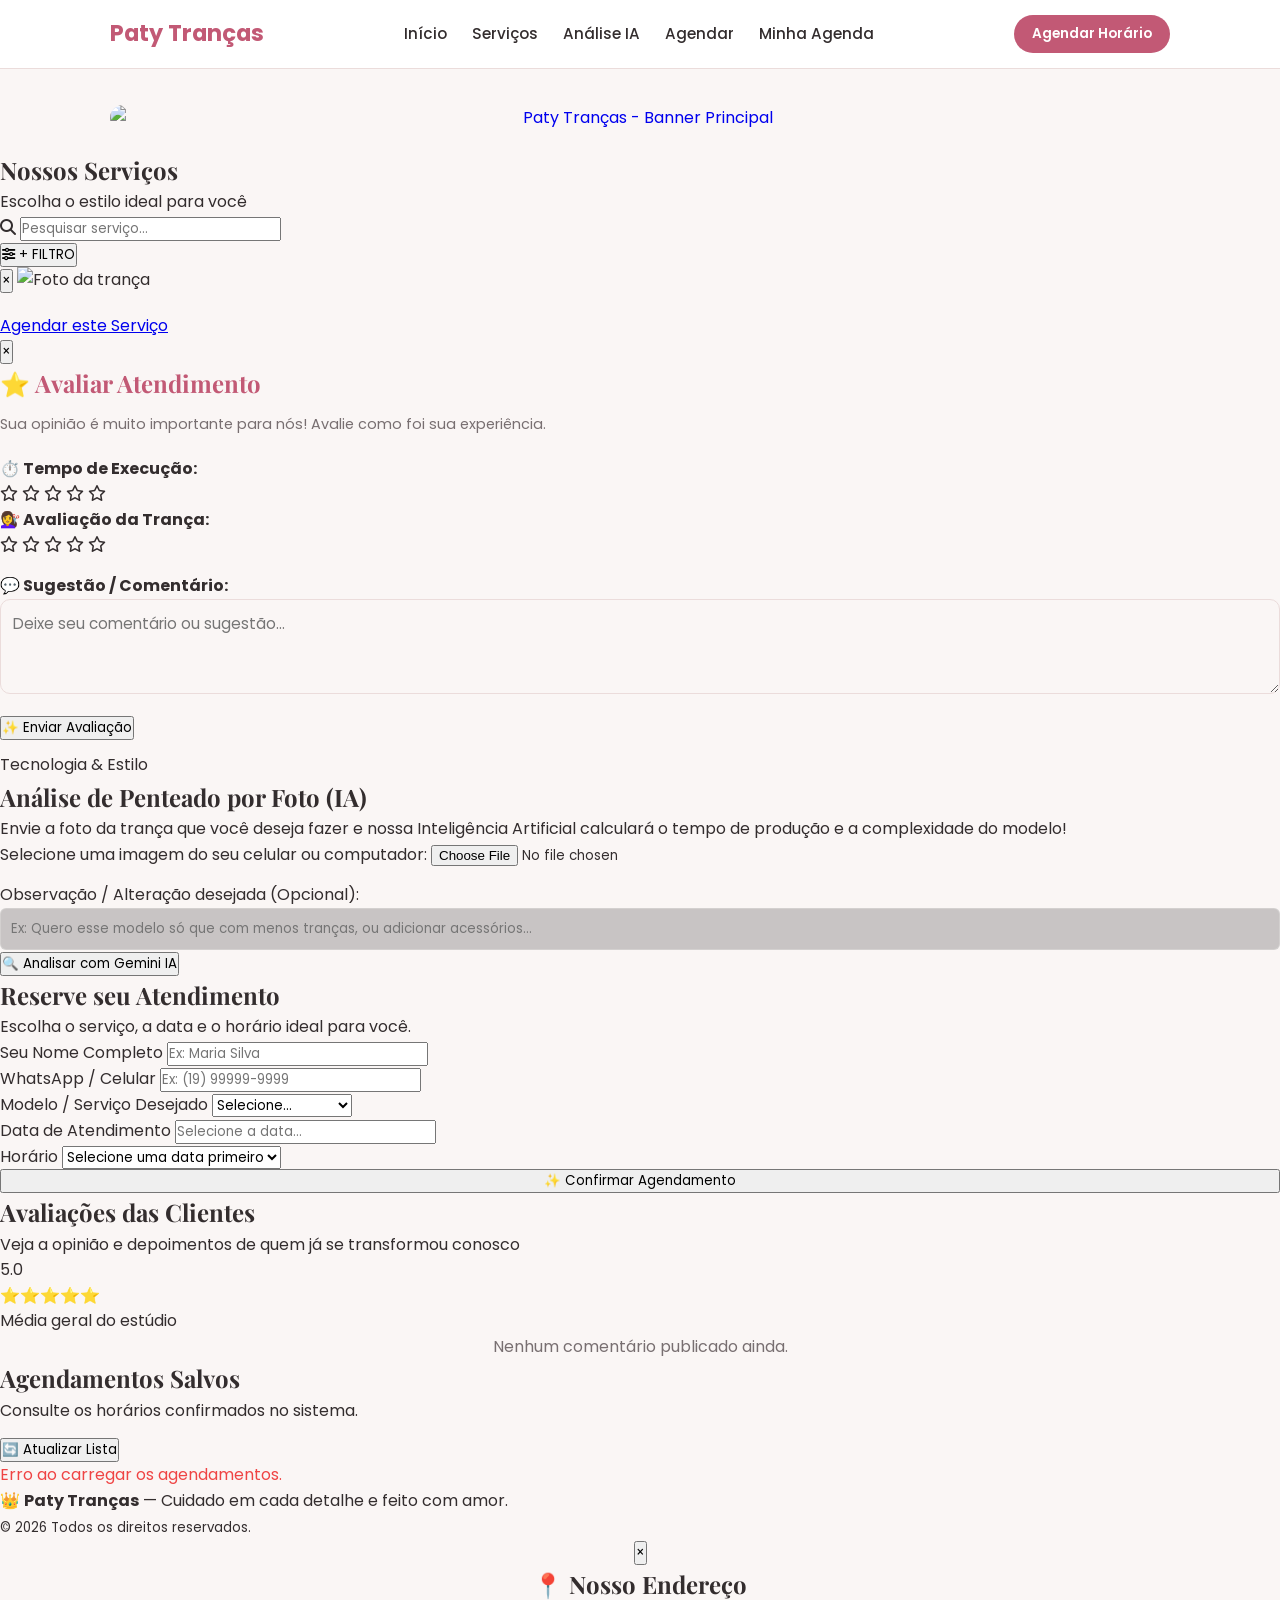
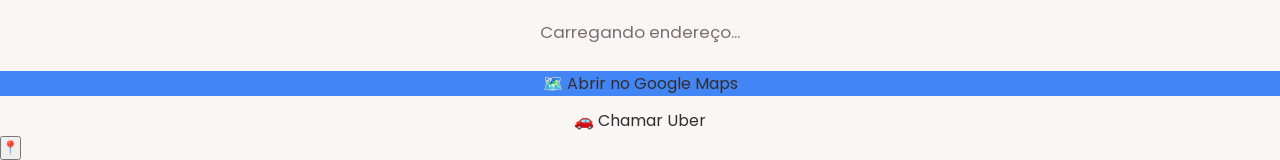
==== commit 53f0315a: "Add files via upload" ====
--- a/frontend/index.html
+++ b/frontend/index.html
@@ -39,17 +39,19 @@
     </div>
   </header>
 
-  <!-- Hero Section com Banners Responsivos -->
+  <!-- Hero Section com Carrossel de Banners Dinâmicos -->
   <section id="home" class="hero">
-  <div class="hero-container">
-    <a id="bannerLink" href="#agendar" class="banner-link">
-      <picture>
-        <source id="bannerMobileSource" media="(max-width: 768px)" srcset="">
-        <img id="bannerDesktopImg" src="" alt="Paty Tranças - Banner Principal" class="hero-banner-img">
-      </picture>
-    </a>
-  </div>
-</section>
+    <div class="hero-container" id="bannerCarouselContainer">
+      <a id="bannerLink" href="#agendar" class="banner-link" onclick="clicarBannerAtual(event)">
+        <picture>
+          <source id="bannerMobileSource" media="(max-width: 768px)" srcset="">
+          <img id="bannerDesktopImg" src="" alt="Paty Tranças - Banner Principal" class="hero-banner-img">
+        </picture>
+      </a>
+      <!-- Indicadores em Pontos (.) do Carrossel -->
+      <div id="bannerDotsContainer" class="banner-dots-group"></div>
+    </div>
+  </section>
 
   <!-- Serviços & Catálogo -->
 	<section id="servicos" class="section-container">
@@ -72,10 +74,11 @@
 	      </button>
 
 	      <div id="filtroOpcoesContainer" class="filtro-chips-group" style="display: none;">
-	        <button class="chip-filtro active" onclick="selecionarCategoriaFiltro('todas', this)">Todas</button>
-	        <button class="chip-filtro" onclick="selecionarCategoriaFiltro('feminina', this)">👩 Femininas</button>
-	        <button class="chip-filtro" onclick="selecionarCategoriaFiltro('masculina', this)">👨 Masculinas</button>
-	        <button class="chip-filtro" onclick="selecionarCategoriaFiltro('favorito', this)">❤️ Favoritos</button>
+	        <button class="chip-filtro active" data-categoria="todas" onclick="selecionarCategoriaFiltro('todas', this)">Todas</button>
+	        <button class="chip-filtro" data-categoria="feminina" onclick="selecionarCategoriaFiltro('feminina', this)">👩 Femininas</button>
+	        <button class="chip-filtro" data-categoria="masculina" onclick="selecionarCategoriaFiltro('masculina', this)">👨 Masculinas</button>
+	        <button class="chip-filtro" data-categoria="unissex" onclick="selecionarCategoriaFiltro('unissex', this)">🚻 Unissex</button>
+	        <button class="chip-filtro" data-categoria="favorito" onclick="selecionarCategoriaFiltro('favorito', this)">❤️ Favoritos</button>
 	      </div>
 	    </div>
 	  </div>
--- a/frontend/style.css
+++ b/frontend/style.css
@@ -137,21 +137,67 @@
   display: block;
   text-decoration: none;
   overflow: hidden;
+.hero-container {
+  position: relative;
+  width: 100%;
+  max-width: 1100px;
+  margin: 0 auto;
+  aspect-ratio: 16 / 6;
   border-radius: 20px;
+  overflow: hidden;
   box-shadow: var(--shadow);
-  transition: transform 0.2s ease;
-}
-
-.banner-link:hover {
-  transform: scale(1.005);
+}
+
+@media (max-width: 768px) {
+  .hero-container {
+    aspect-ratio: 16 / 9;
+  }
+}
+
+.banner-link {
+  display: block;
+  width: 100%;
+  height: 100%;
 }
 
 .hero-banner-img {
   width: 100%;
-  height: auto;
+  height: 100%;
   display: block;
+  object-fit: cover;
   border-radius: 20px;
-  object-fit: cover;
+  transition: opacity 0.3s ease;
+}
+
+/* Indicadores de Pontos (.) do Carrossel de Banners */
+.banner-dots-group {
+  position: absolute;
+  bottom: 15px;
+  left: 50%;
+  transform: translateX(-50%);
+  display: flex;
+  gap: 10px;
+  z-index: 10;
+  background: rgba(0, 0, 0, 0.35);
+  backdrop-filter: blur(4px);
+  padding: 6px 14px;
+  border-radius: 20px;
+}
+
+.banner-dot {
+  width: 12px;
+  height: 12px;
+  border-radius: 50%;
+  border: 2px solid rgba(255, 255, 255, 0.8);
+  background: transparent;
+  cursor: pointer;
+  transition: all 0.25s ease;
+}
+
+.banner-dot.active {
+  background: var(--primary);
+  border-color: var(--primary);
+  transform: scale(1.2);
 }
 
 /* Containers das Seções */
@@ -270,13 +316,20 @@
   font-size: 0.85rem;
   font-weight: 600;
   cursor: pointer;
-  transition: all 0.2s ease;
-}
-
-.chip-filtro:hover, .chip-filtro.active {
-  background: var(--primary);
-  color: white;
-  border-color: var(--primary);
+  outline: none;
+  transition: all 0.15s ease;
+}
+
+.chip-filtro.active {
+  background: var(--primary) !important;
+  color: white !important;
+  border-color: var(--primary) !important;
+}
+
+.chip-filtro:not(.active) {
+  background: var(--bg-card) !important;
+  color: var(--text-main) !important;
+  border-color: var(--border) !important;
 }
 
 /* Header do Card de Serviço e Ícone de Coração */
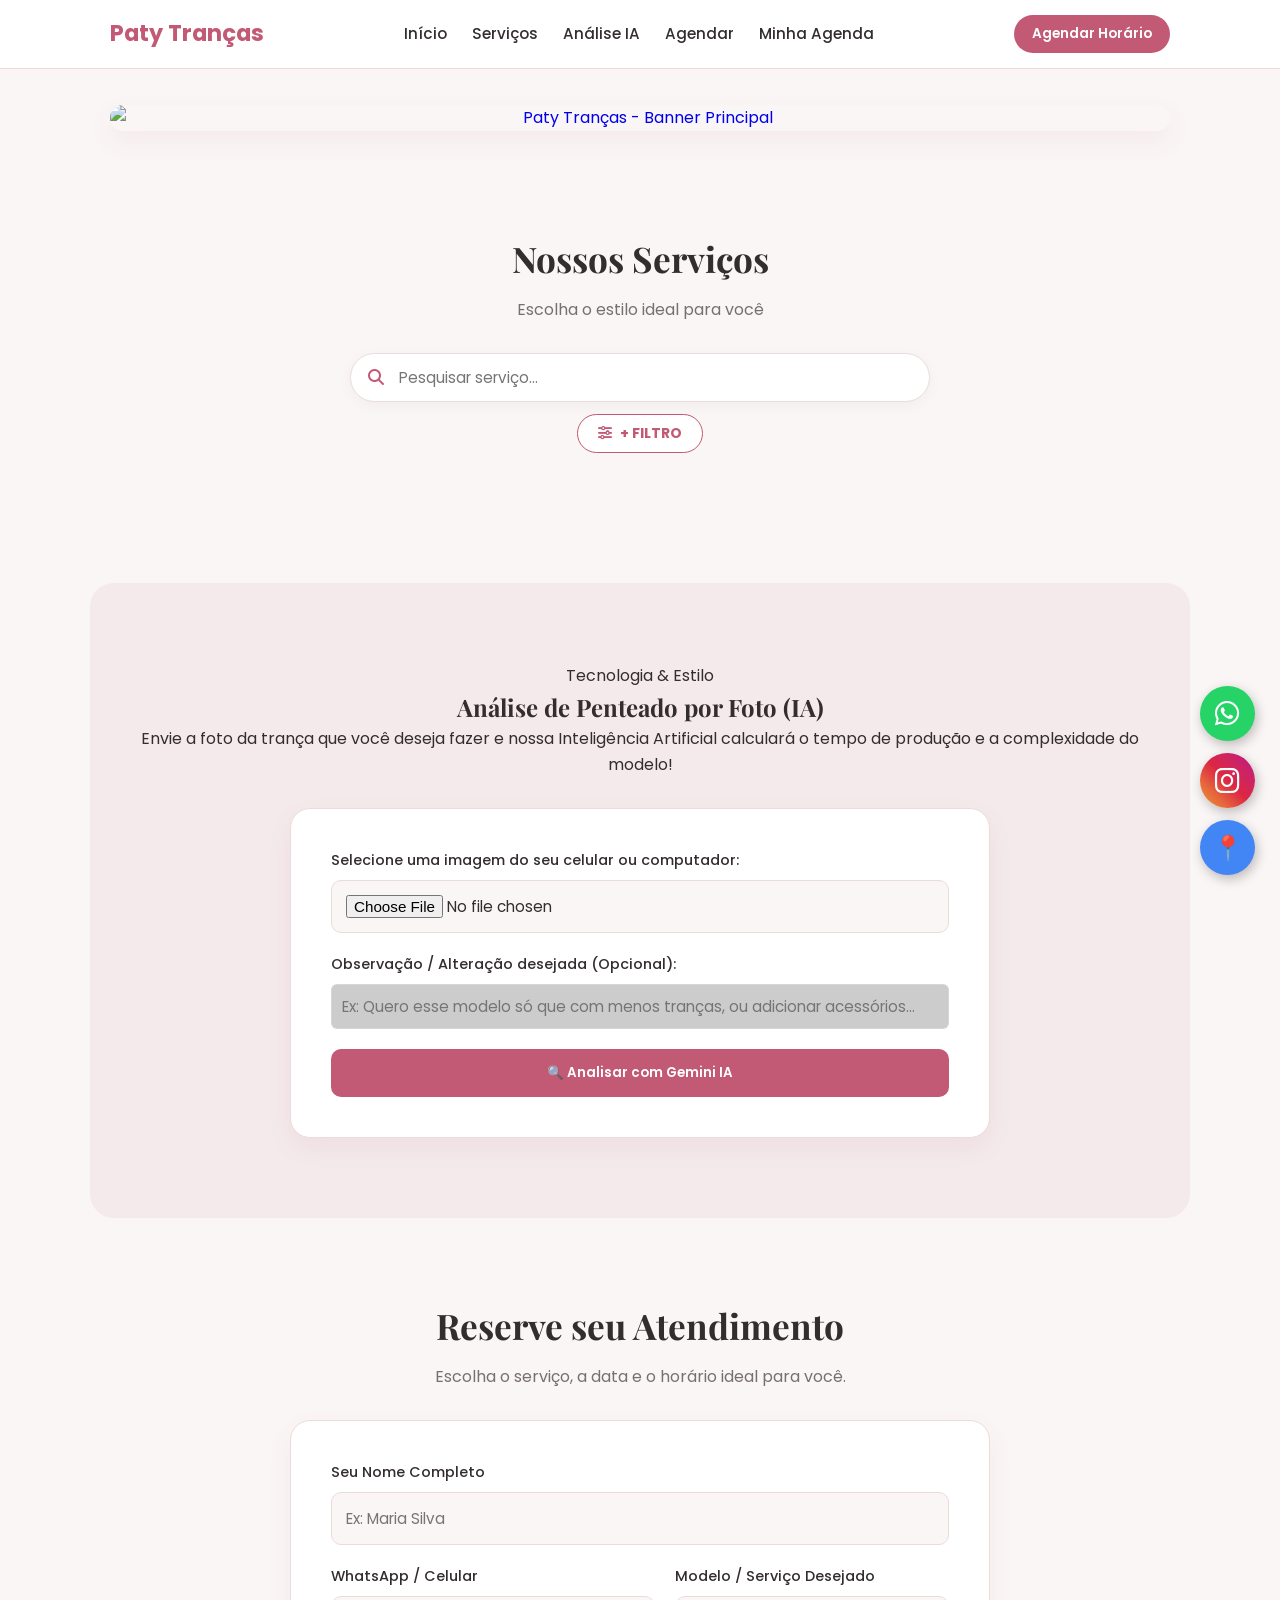
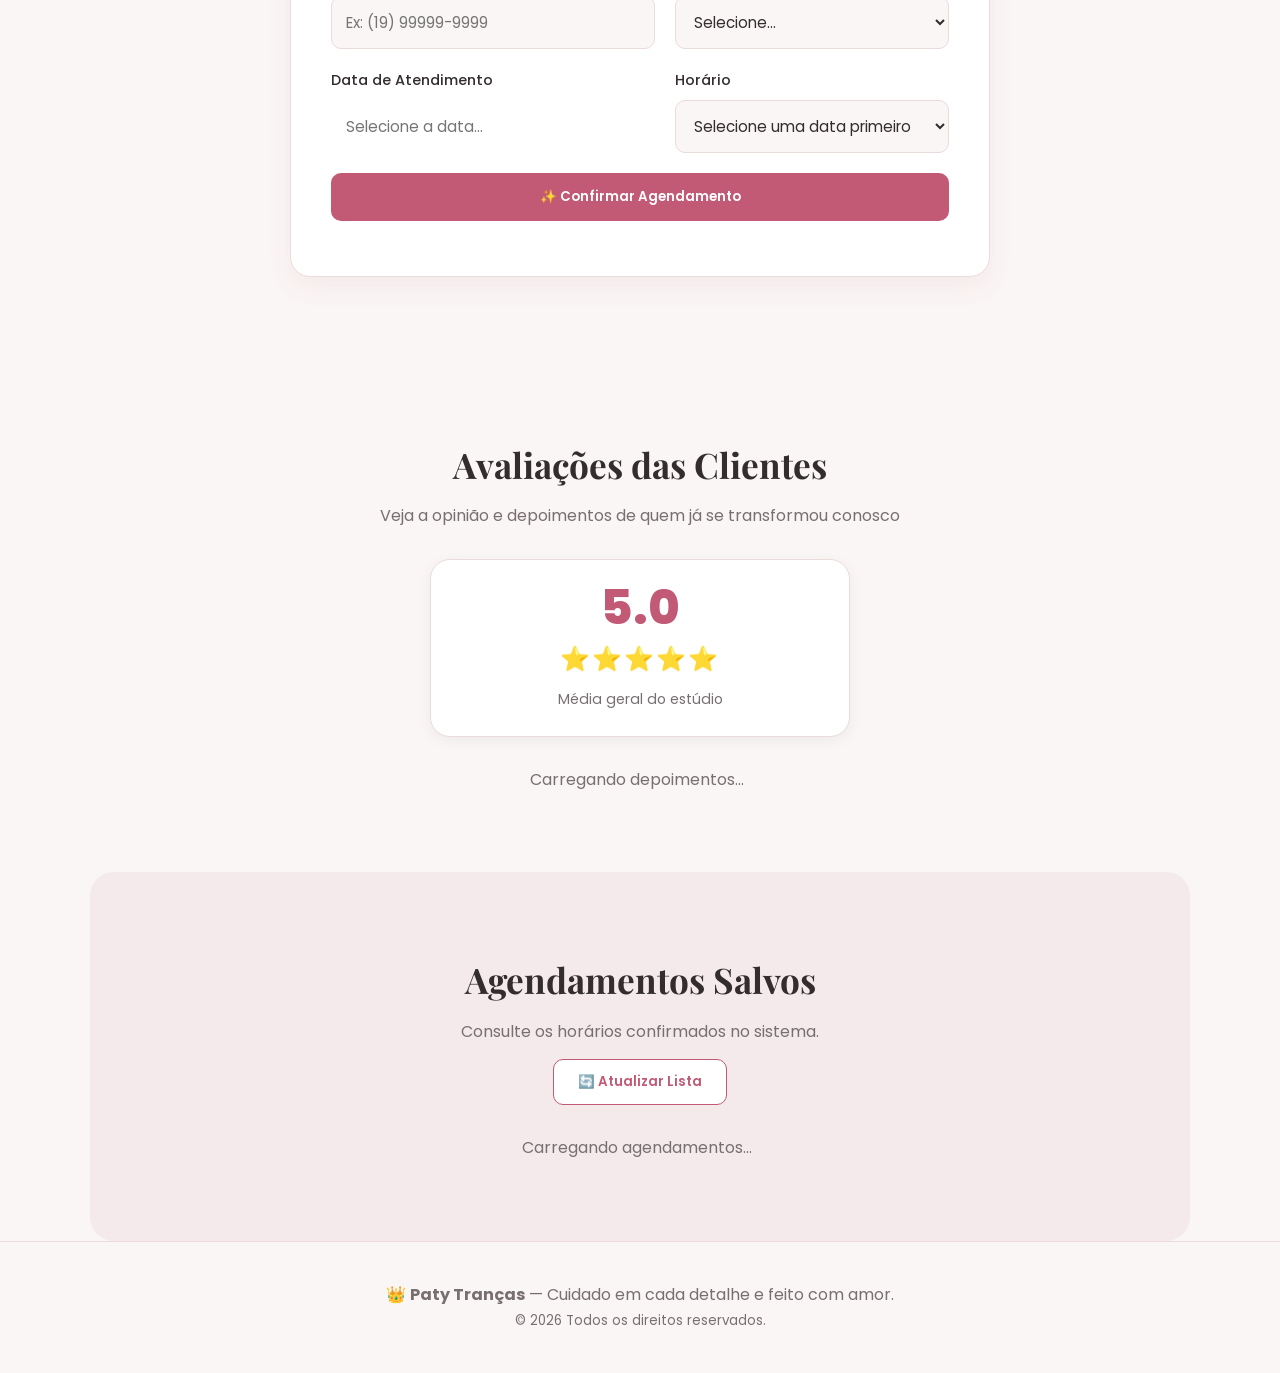
==== commit cc44dff9: "Add files via upload" ====
--- a/frontend/index.html
+++ b/frontend/index.html
@@ -39,19 +39,17 @@
     </div>
   </header>
 
-  <!-- Hero Section com Carrossel de Banners Dinâmicos -->
+  <!-- Hero Section com Banners Responsivos -->
   <section id="home" class="hero">
-    <div class="hero-container" id="bannerCarouselContainer">
-      <a id="bannerLink" href="#agendar" class="banner-link" onclick="clicarBannerAtual(event)">
-        <picture>
-          <source id="bannerMobileSource" media="(max-width: 768px)" srcset="">
-          <img id="bannerDesktopImg" src="" alt="Paty Tranças - Banner Principal" class="hero-banner-img">
-        </picture>
-      </a>
-      <!-- Indicadores em Pontos (.) do Carrossel -->
-      <div id="bannerDotsContainer" class="banner-dots-group"></div>
-    </div>
-  </section>
+  <div class="hero-container">
+    <a id="bannerLink" href="#agendar" class="banner-link">
+      <picture>
+        <source id="bannerMobileSource" media="(max-width: 768px)" srcset="">
+        <img id="bannerDesktopImg" src="" alt="Paty Tranças - Banner Principal" class="hero-banner-img">
+      </picture>
+    </a>
+  </div>
+</section>
 
   <!-- Serviços & Catálogo -->
 	<section id="servicos" class="section-container">
--- a/frontend/style.css
+++ b/frontend/style.css
@@ -136,68 +136,21 @@
 .banner-link {
   display: block;
   text-decoration: none;
-  overflow: hidden;
-.hero-container {
-  position: relative;
-  width: 100%;
-  max-width: 1100px;
-  margin: 0 auto;
-  aspect-ratio: 16 / 6;
   border-radius: 20px;
-  overflow: hidden;
   box-shadow: var(--shadow);
-}
-
-@media (max-width: 768px) {
-  .hero-container {
-    aspect-ratio: 16 / 9;
-  }
-}
-
-.banner-link {
-  display: block;
-  width: 100%;
-  height: 100%;
+  transition: transform 0.2s ease;
+}
+
+.banner-link:hover {
+  transform: scale(1.005);
 }
 
 .hero-banner-img {
   width: 100%;
-  height: 100%;
+  height: auto;
   display: block;
+  border-radius: 20px;
   object-fit: cover;
-  border-radius: 20px;
-  transition: opacity 0.3s ease;
-}
-
-/* Indicadores de Pontos (.) do Carrossel de Banners */
-.banner-dots-group {
-  position: absolute;
-  bottom: 15px;
-  left: 50%;
-  transform: translateX(-50%);
-  display: flex;
-  gap: 10px;
-  z-index: 10;
-  background: rgba(0, 0, 0, 0.35);
-  backdrop-filter: blur(4px);
-  padding: 6px 14px;
-  border-radius: 20px;
-}
-
-.banner-dot {
-  width: 12px;
-  height: 12px;
-  border-radius: 50%;
-  border: 2px solid rgba(255, 255, 255, 0.8);
-  background: transparent;
-  cursor: pointer;
-  transition: all 0.25s ease;
-}
-
-.banner-dot.active {
-  background: var(--primary);
-  border-color: var(--primary);
-  transform: scale(1.2);
 }
 
 /* Containers das Seções */
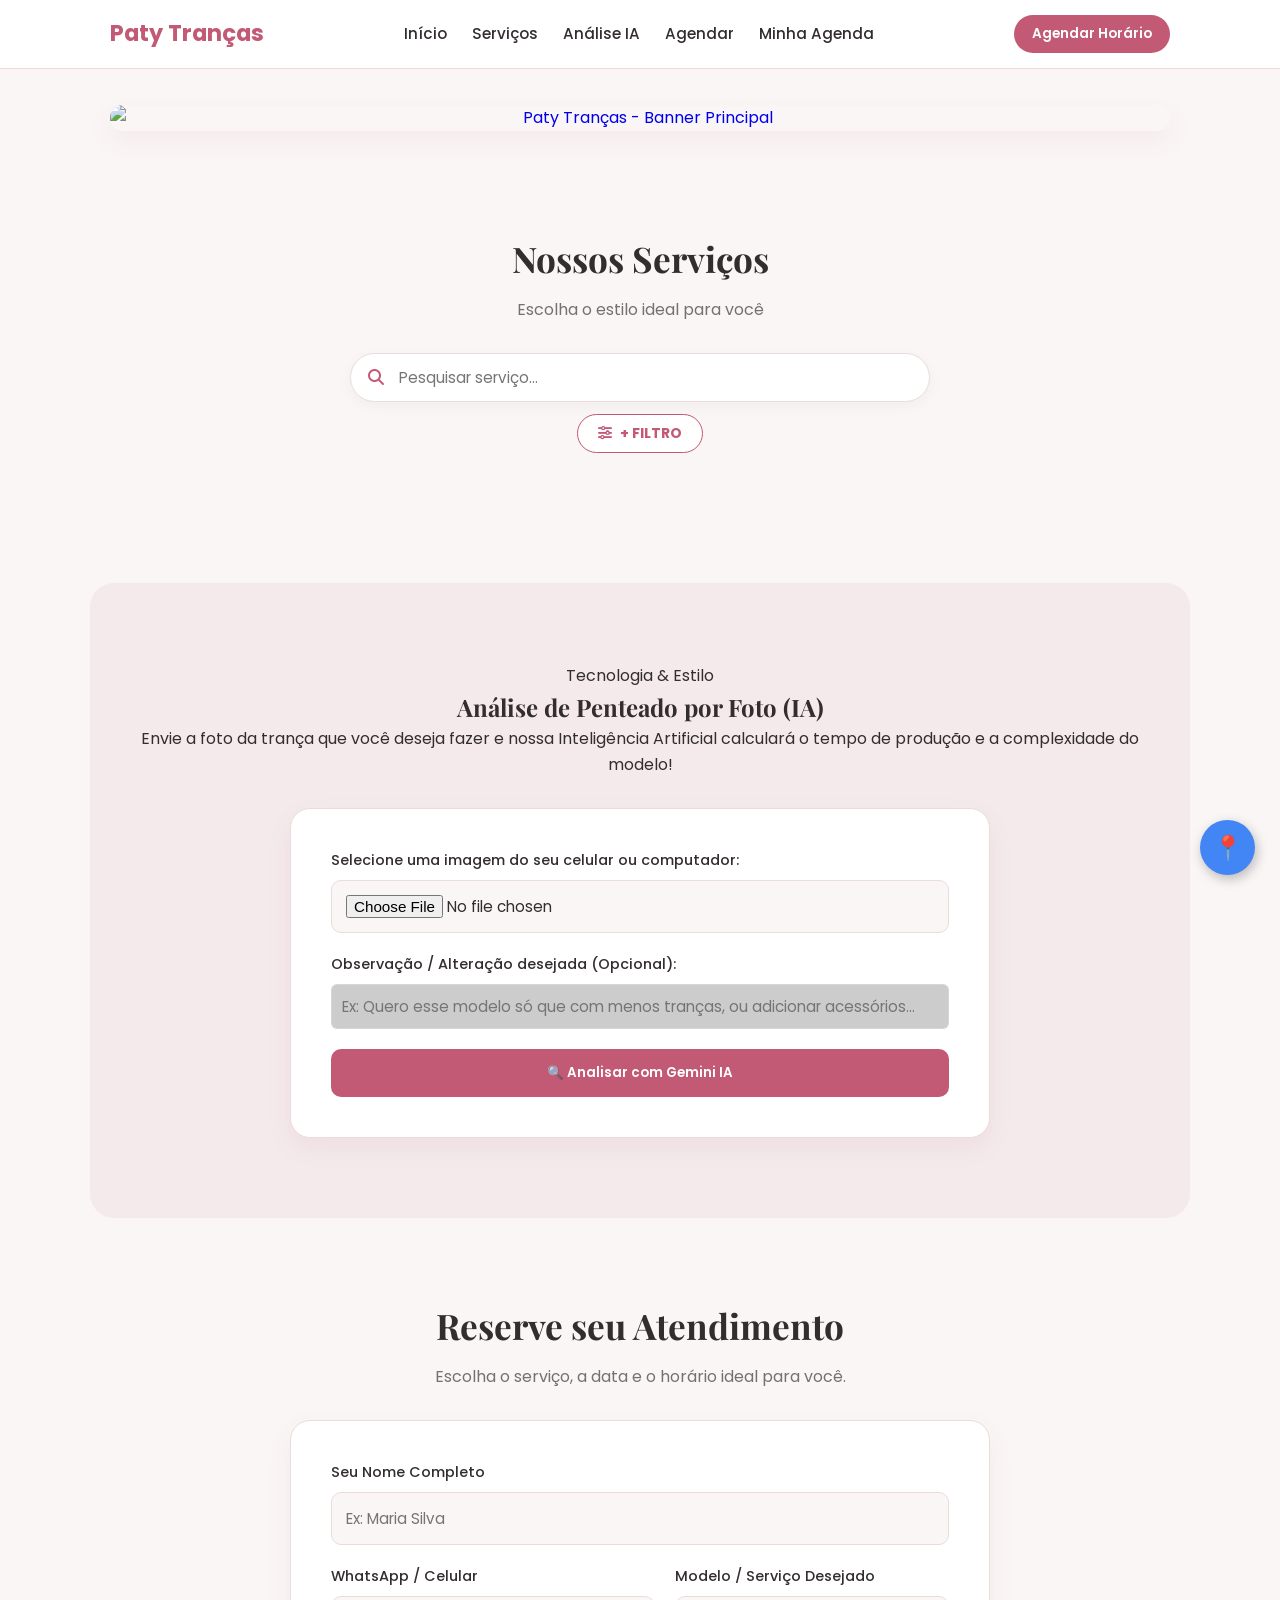
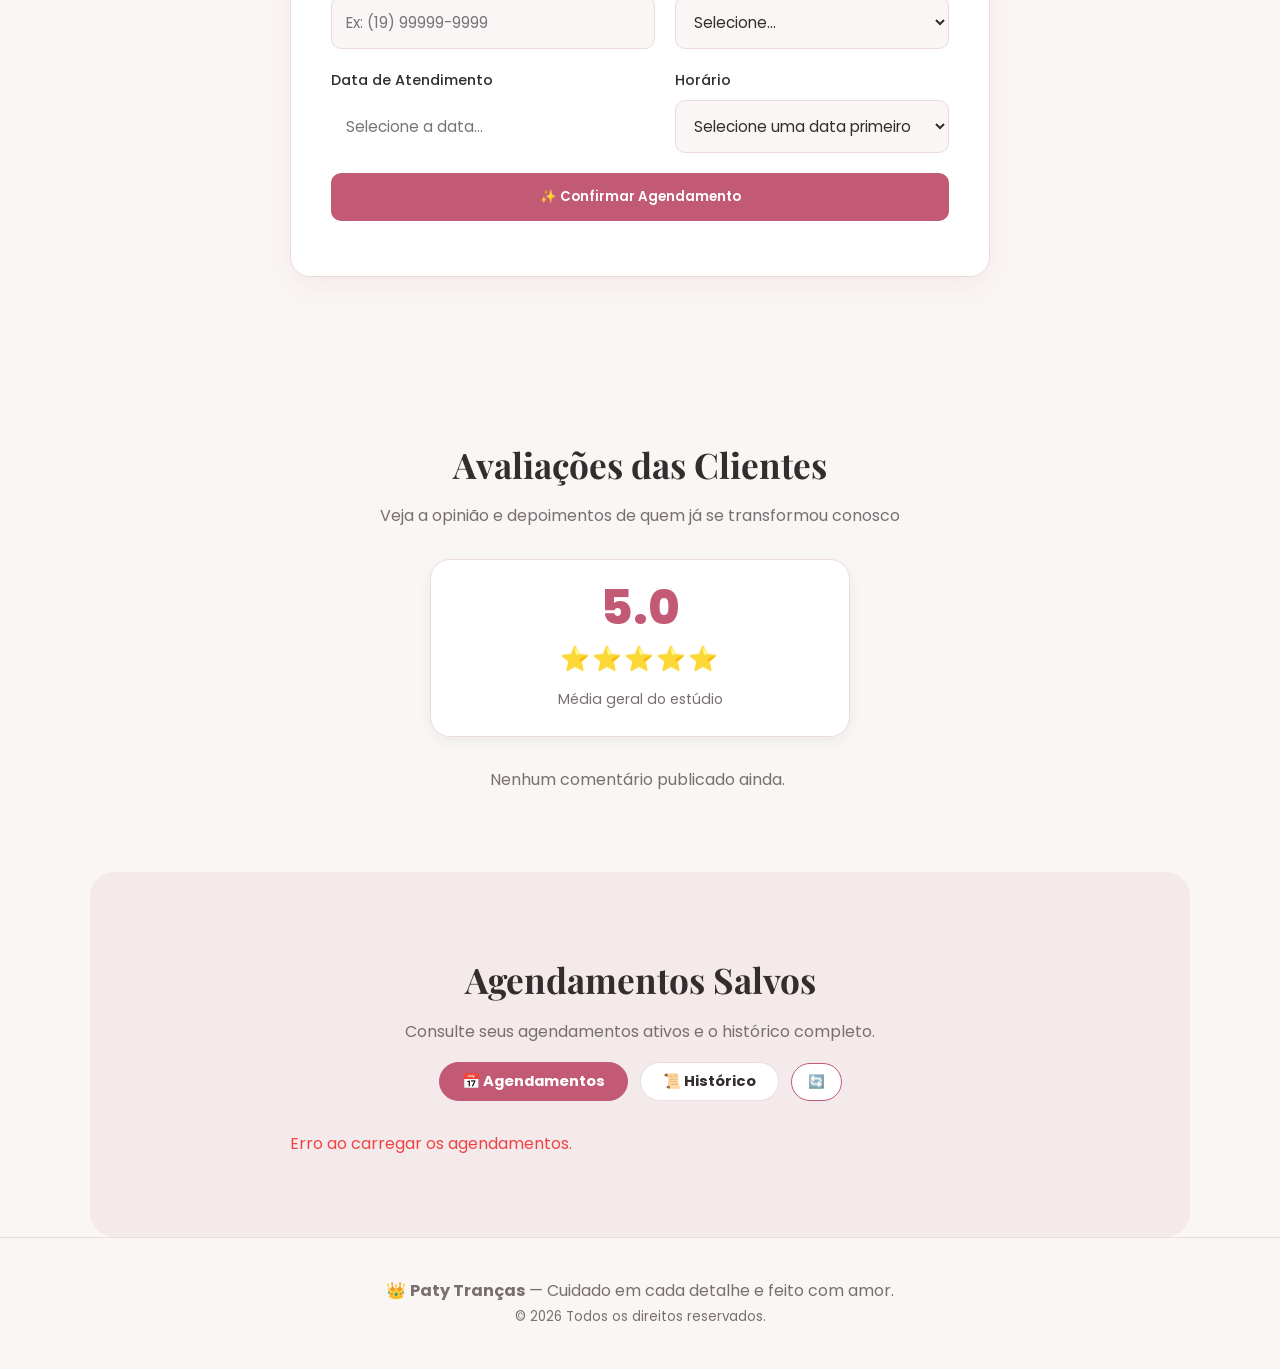
==== commit ba159445: "Add files via upload" ====
--- a/frontend/index.html
+++ b/frontend/index.html
@@ -255,8 +255,20 @@
   <section id="meus-agendamentos" class="section-container bg-highlight">
     <div class="section-title">
       <h2>Agendamentos Salvos</h2>
-      <p>Consulte os horários confirmados no sistema.</p>
-      <button class="btn-secondary" onclick="carregarAgendamentos()" style="margin-top: 15px;">🔄 Atualizar Lista</button>
+      <p>Consulte seus agendamentos ativos e o histórico completo.</p>
+
+      <!-- Abas Agendamentos vs Histórico -->
+      <div class="agendamentos-tabs-container">
+        <button class="agendamento-tab active" data-tab="agendamentos" onclick="selecionarAbaAgendamentos('agendamentos', this)">
+          📅 Agendamentos
+        </button>
+        <button class="agendamento-tab" data-tab="historico" onclick="selecionarAbaAgendamentos('historico', this)">
+          📜 Histórico
+        </button>
+        <button class="btn-secondary" onclick="carregarAgendamentos()" title="Atualizar Lista" style="padding: 8px 16px; border-radius: 20px;">
+          🔄
+        </button>
+      </div>
     </div>
 
     <div id="listaAgendamentos" class="agendamentos-grid">
--- a/frontend/style.css
+++ b/frontend/style.css
@@ -534,6 +534,41 @@
   background-color: #fcf4f6;
   border-left: 4px solid var(--primary);
   border-radius: 8px;
+}
+
+/* Abas de Agendamentos x Histórico */
+.agendamentos-tabs-container {
+  display: flex;
+  justify-content: center;
+  align-items: center;
+  gap: 12px;
+  margin-top: 18px;
+  flex-wrap: wrap;
+}
+
+.agendamento-tab {
+  background: var(--bg-card);
+  border: 1px solid var(--border);
+  color: var(--text-main);
+  padding: 8px 22px;
+  border-radius: 20px;
+  font-size: 0.92rem;
+  font-weight: 700;
+  cursor: pointer;
+  outline: none;
+  transition: all 0.15s ease;
+}
+
+.agendamento-tab.active {
+  background: var(--primary) !important;
+  color: white !important;
+  border-color: var(--primary) !important;
+}
+
+.agendamento-tab:not(.active) {
+  background: var(--bg-card) !important;
+  color: var(--text-main) !important;
+  border-color: var(--border) !important;
 }
 
 /* Agendamentos */
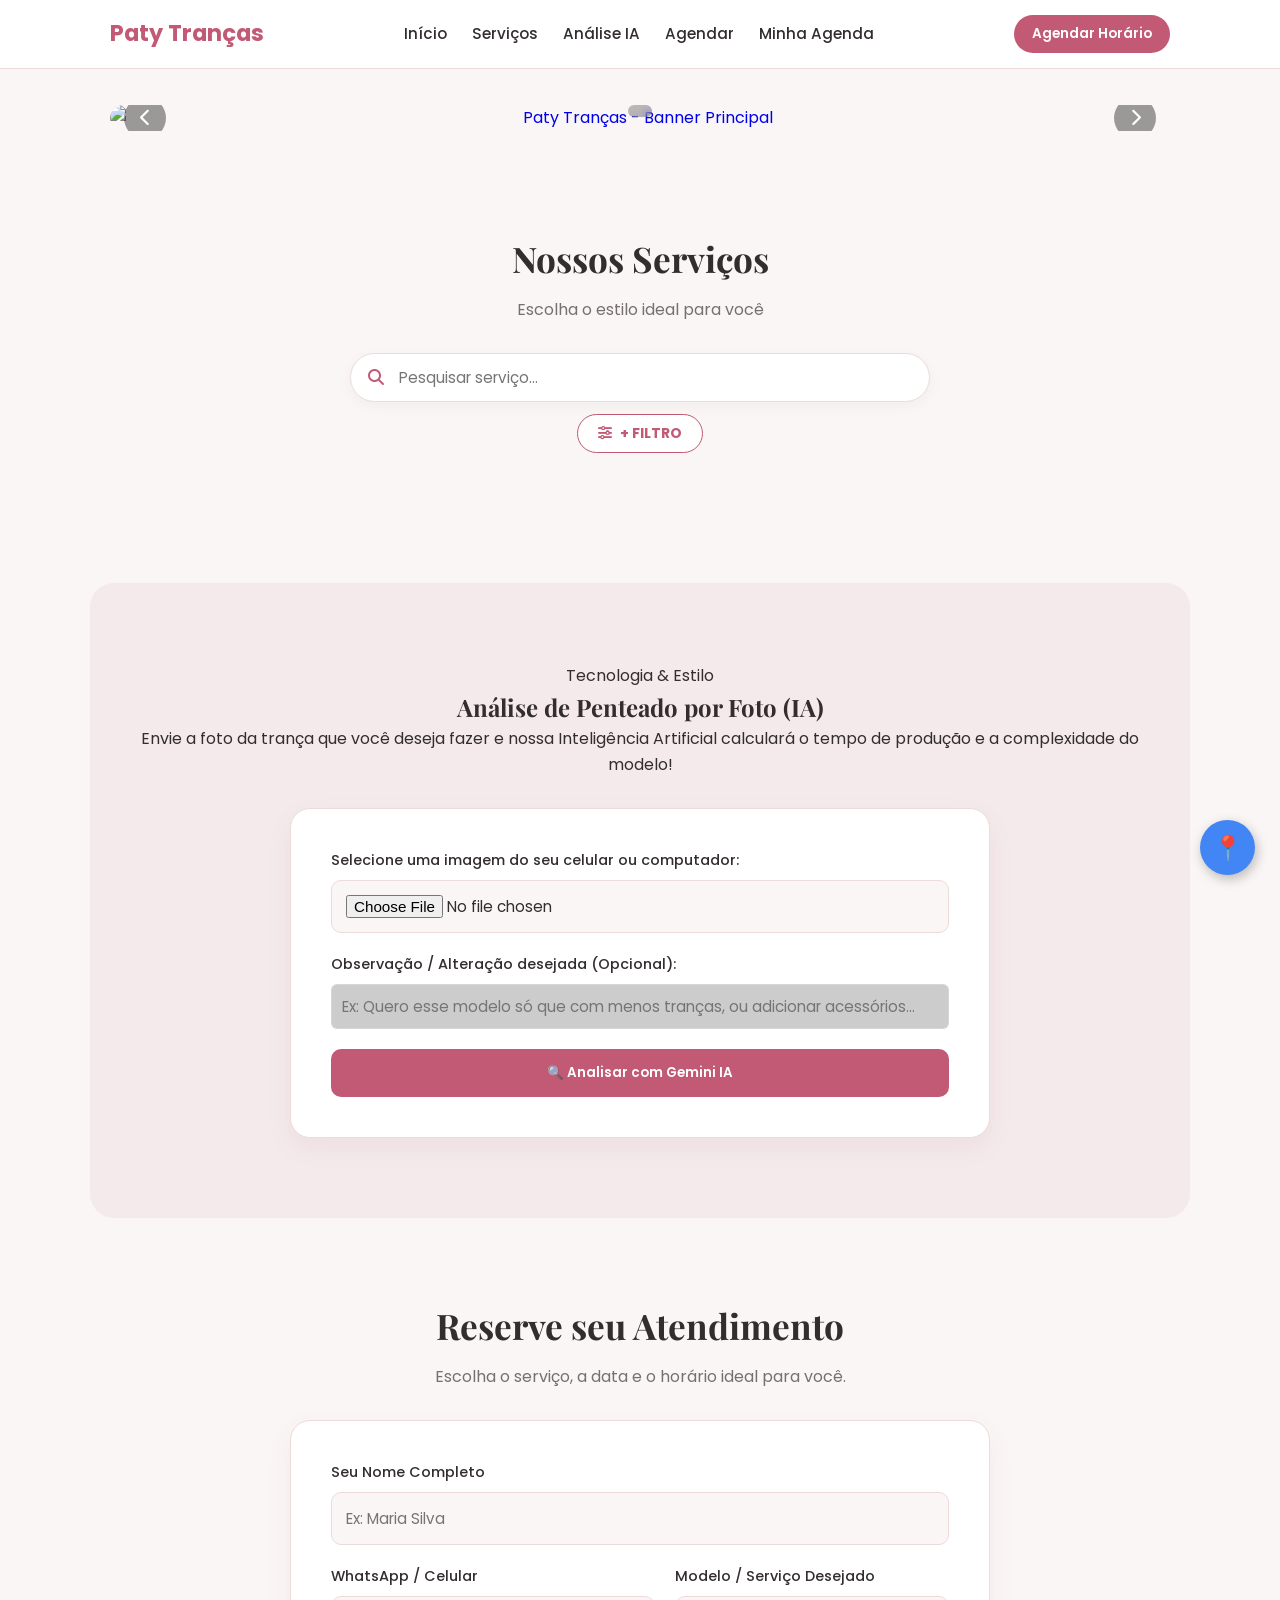
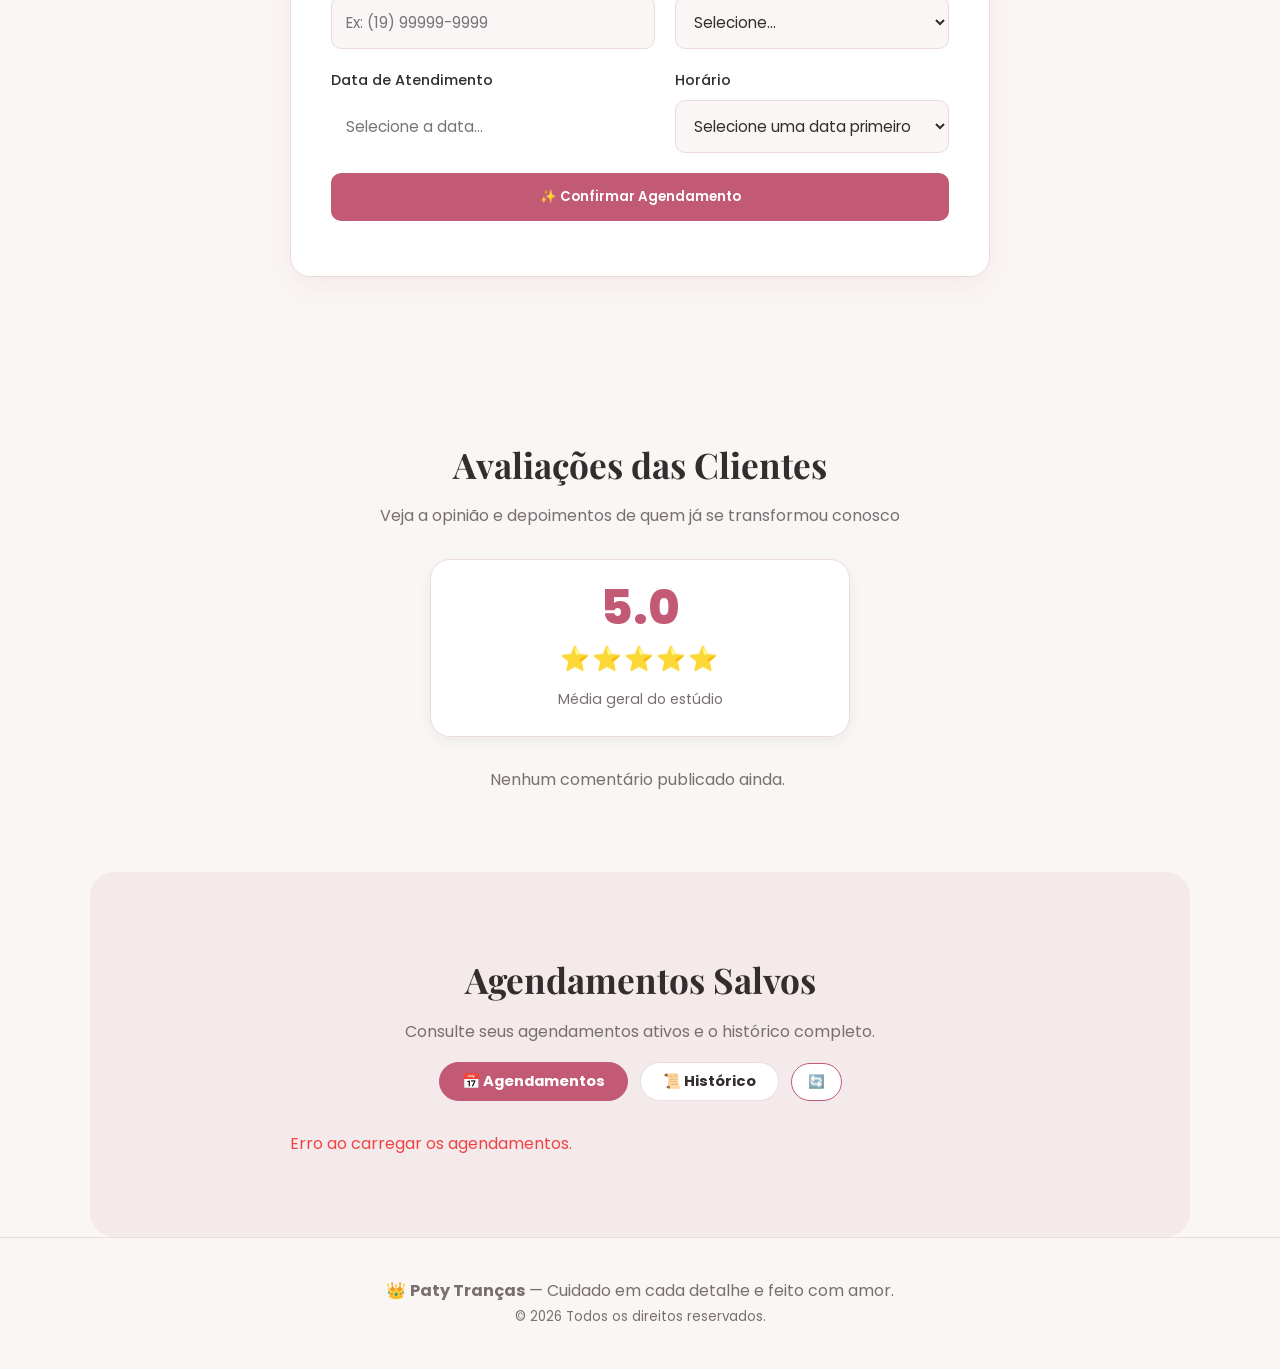
==== commit 2ff063dc: "Add files via upload" ====
--- a/frontend/index.html
+++ b/frontend/index.html
@@ -39,17 +39,30 @@
     </div>
   </header>
 
-  <!-- Hero Section com Banners Responsivos -->
+  <!-- Hero Section com Banners Responsivos em Carrossel -->
   <section id="home" class="hero">
-  <div class="hero-container">
-    <a id="bannerLink" href="#agendar" class="banner-link">
-      <picture>
-        <source id="bannerMobileSource" media="(max-width: 768px)" srcset="">
-        <img id="bannerDesktopImg" src="" alt="Paty Tranças - Banner Principal" class="hero-banner-img">
-      </picture>
-    </a>
-  </div>
-</section>
+    <div class="hero-container">
+      <div class="carousel-wrapper" id="carouselWrapper">
+        <a id="bannerLink" href="#agendar" class="banner-link">
+          <picture>
+            <source id="bannerMobileSource" media="(max-width: 768px)" srcset="">
+            <img id="bannerDesktopImg" src="" alt="Paty Tranças - Banner Principal" class="hero-banner-img">
+          </picture>
+        </a>
+
+        <!-- Botões de Navegação (Setas) -->
+        <button type="button" class="carousel-arrow carousel-arrow-prev" id="bannerPrevBtn" aria-label="Banner anterior">
+          <i class="fas fa-chevron-left"></i>
+        </button>
+        <button type="button" class="carousel-arrow carousel-arrow-next" id="bannerNextBtn" aria-label="Próximo banner">
+          <i class="fas fa-chevron-right"></i>
+        </button>
+
+        <!-- Indicadores (Bolinhas) -->
+        <div class="carousel-dots" id="bannerDots"></div>
+      </div>
+    </div>
+  </section>
 
   <!-- Serviços & Catálogo -->
 	<section id="servicos" class="section-container">
--- a/frontend/style.css
+++ b/frontend/style.css
@@ -133,6 +133,13 @@
   padding: 0 20px;
 }
 
+.carousel-wrapper {
+  position: relative;
+  width: 100%;
+  border-radius: 20px;
+  overflow: hidden;
+}
+
 .banner-link {
   display: block;
   text-decoration: none;
@@ -142,7 +149,7 @@
 }
 
 .banner-link:hover {
-  transform: scale(1.005);
+  transform: scale(1.002);
 }
 
 .hero-banner-img {
@@ -151,6 +158,75 @@
   display: block;
   border-radius: 20px;
   object-fit: cover;
+}
+
+/* Setas do Carrossel de Banners */
+.carousel-arrow {
+  position: absolute;
+  top: 50%;
+  transform: translateY(-50%);
+  background: rgba(0, 0, 0, 0.45);
+  color: #ffffff;
+  border: none;
+  width: 42px;
+  height: 42px;
+  border-radius: 50%;
+  display: flex;
+  align-items: center;
+  justify-content: center;
+  cursor: pointer;
+  z-index: 10;
+  transition: background 0.2s ease, transform 0.2s ease, opacity 0.2s ease;
+  opacity: 0.85;
+  font-size: 1.1rem;
+}
+
+.carousel-arrow:hover {
+  background: rgba(0, 0, 0, 0.8);
+  opacity: 1;
+  transform: translateY(-50%) scale(1.08);
+}
+
+.carousel-arrow-prev {
+  left: 14px;
+}
+
+.carousel-arrow-next {
+  right: 14px;
+}
+
+/* Indicadores (Bolinhas) */
+.carousel-dots {
+  position: absolute;
+  bottom: 14px;
+  left: 50%;
+  transform: translateX(-50%);
+  display: flex;
+  align-items: center;
+  justify-content: center;
+  gap: 10px;
+  z-index: 10;
+  background: rgba(0, 0, 0, 0.25);
+  padding: 6px 12px;
+  border-radius: 20px;
+  backdrop-filter: blur(4px);
+}
+
+.carousel-dot {
+  width: 11px;
+  height: 11px;
+  border-radius: 50%;
+  border: 2px solid #ffffff;
+  background: transparent;
+  cursor: pointer;
+  padding: 0;
+  transition: all 0.3s ease;
+  box-shadow: 0 1px 3px rgba(0,0,0,0.3);
+}
+
+.carousel-dot.active {
+  background: #ffffff;
+  transform: scale(1.15);
 }
 
 /* Containers das Seções */
